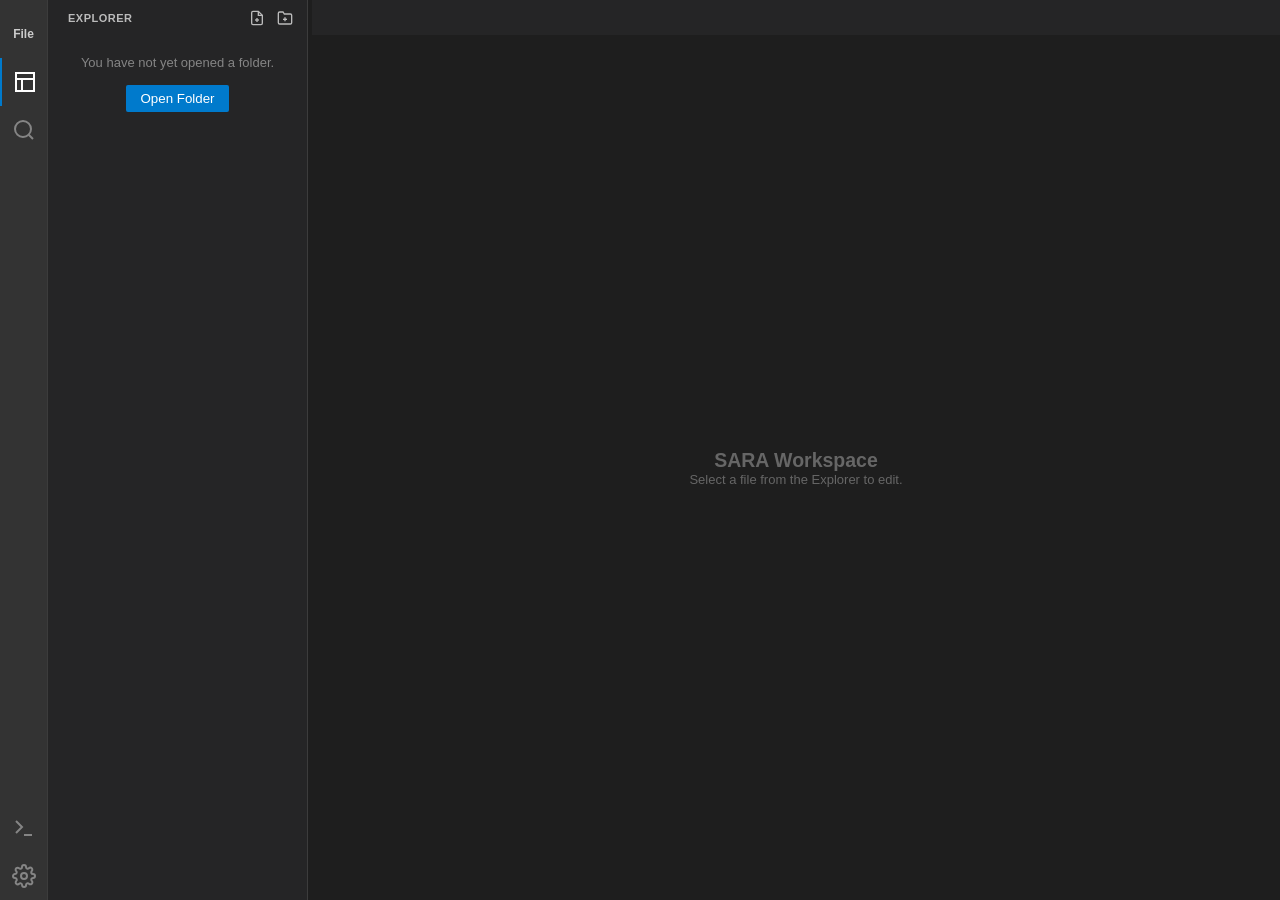
==== remote_runtime/workspace/index.html @ b7d8696b "Completely remove light theme option from workspace" ====
<!DOCTYPE html>
<html lang="en">
<head>
    <meta charset="UTF-8">
    <meta name="viewport" content="width=device-width, initial-scale=1.0, maximum-scale=1.0, user-scalable=no">
    <title>SARA Workspace</title>
    <script>
        if ('serviceWorker' in navigator) {
            navigator.serviceWorker.getRegistrations().then(function(registrations) {
                for(let registration of registrations) {
                    registration.unregister();
                }
            });
        }
    </script>
    <link rel="stylesheet" href="./css/base.css">
    <link rel="stylesheet" href="./css/explorer.css">
    <link rel="stylesheet" href="./css/resizer.css">
    <link rel="stylesheet" href="./css/editor.css">
    <link rel="stylesheet" href="./css/terminal.css">
    <link rel="stylesheet" href="./css/components.css">
    <link rel="stylesheet" href="./css/settings.css">
</head>
<body>
    <div id="workspace">
        <div id="activity-bar">
            <div class="activity-item menu-item" id="activity-file-menu" title="File">
                <div style="font-size: 12px; font-weight: 600; color: #ccc;">File</div>
                <div class="dropdown-menu">
                    <div class="dropdown-item" id="menu-new-file">New File</div>
                    <div class="dropdown-item" id="menu-new-folder">New Folder...</div>
                    <div class="dropdown-divider"></div>
                    <div class="dropdown-item" id="menu-open-folder">Open Folder...</div>
                    <div class="dropdown-item" id="menu-save">Save<span class="shortcut">Ctrl+S</span></div>
                    <div class="dropdown-item" id="menu-autosave">Auto Save<span class="checkmark" id="autosave-check"></span></div>
                </div>
            </div>
            <div class="activity-item active" id="btn-explorer" title="Explorer">
                <svg viewBox="0 0 24 24" fill="none" stroke="currentColor" stroke-width="2"><path d="M3 3h18v18H3zM3 9h18M9 21V9"/></svg>
            </div>
            <div class="activity-item" id="btn-search" title="Search (Coming Soon)">
                <svg viewBox="0 0 24 24" fill="none" stroke="currentColor" stroke-width="2"><circle cx="11" cy="11" r="8"/><path d="M21 21l-4.3-4.3"/></svg>
            </div>

            <div class="spacer"></div>
            <div class="activity-item" id="btn-terminal" title="Terminal (Ctrl+,)">
                <svg viewBox="0 0 24 24" fill="none" stroke="currentColor" stroke-width="2"><polyline points="4 17 10 11 4 5"/><line x1="12" y1="19" x2="20" y2="19"/></svg>
            </div>
            <div class="activity-item" id="btn-settings" title="Settings">
                <svg viewBox="0 0 24 24" fill="none" stroke="currentColor" stroke-width="2"><path d="M12 15a3 3 0 100-6 3 3 0 000 6z"/><path d="M19.4 15a1.65 1.65 0 00.33 1.82l.06.06a2 2 0 010 2.83 2 2 0 01-2.83 0l-.06-.06a1.65 1.65 0 00-1.82-.33 1.65 1.65 0 00-1 1.51V21a2 2 0 01-2 2 2 2 0 01-2-2v-.09A1.65 1.65 0 009 19.4a1.65 1.65 0 00-1.82.33l-.06.06a2 2 0 01-2.83 0 2 2 0 010-2.83l.06-.06a1.65 1.65 0 00.33-1.82 1.65 1.65 0 00-1.51-1H3a2 2 0 01-2-2 2 2 0 012-2h.09A1.65 1.65 0 004.6 9a1.65 1.65 0 00-.33-1.82l-.06-.06a2 2 0 010-2.83 2 2 0 012.83 0l.06.06a1.65 1.65 0 001.82.33H9a1.65 1.65 0 001-1.51V3a2 2 0 012-2 2 2 0 012 2v.09a1.65 1.65 0 001 1.51 1.65 1.65 0 001.82-.33l.06-.06a2 2 0 012.83 0 2 2 0 010 2.83l-.06.06a1.65 1.65 0 00-.33 1.82V9a1.65 1.65 0 001.51 1H21a2 2 0 012 2 2 2 0 01-2 2h-.09a1.65 1.65 0 00-1.51 1z"/></svg>
            </div>
        </div>

        <div id="sidebar">
            <div class="sidebar-header">
                <span>EXPLORER</span>
                <div class="sidebar-actions" style="display: flex; gap: 4px;">
                    <button id="btn-new-file" title="New File" style="background:none; border:none; color:#bbb; cursor:pointer; padding:2px;">
                        <svg viewBox="0 0 24 24" width="16" height="16" fill="none" stroke="currentColor" stroke-width="2"><path d="M14 2H6a2 2 0 0 0-2 2v16a2 2 0 0 0 2 2h12a2 2 0 0 0 2-2V8z"></path><polyline points="14 2 14 8 20 8"></polyline><line x1="12" y1="18" x2="12" y2="12"></line><line x1="9" y1="15" x2="15" y2="15"></line></svg>
                    </button>
                    <button id="btn-new-folder" title="New Folder" style="background:none; border:none; color:#bbb; cursor:pointer; padding:2px;">
                        <svg viewBox="0 0 24 24" width="16" height="16" fill="none" stroke="currentColor" stroke-width="2"><path d="M22 19a2 2 0 0 1-2 2H4a2 2 0 0 1-2-2V5a2 2 0 0 1 2-2h5l2 3h9a2 2 0 0 1 2 2z"></path><line x1="12" y1="11" x2="12" y2="17"></line><line x1="9" y1="14" x2="15" y2="14"></line></svg>
                    </button>
                </div>
            </div>
            <div id="sidebar-empty">
                <p>You have not yet opened a folder.</p>
                <button id="btn-open-folder" class="primary-btn">Open Folder</button>
            </div>
            <div class="sidebar-content" id="explorer-tree" style="display: none;">
                <!-- File tree populated by JS -->
            </div>
        </div>

        <div id="sidebar-resizer"></div>

        <div id="editor-area">
            <div id="editor-top">
                <div id="tabs-bar">
                    <!-- Tabs populated by JS -->
                </div>
                <div id="monaco-container"></div>
                <div id="welcome-screen">
                    <h2>SARA Workspace</h2>
                    <p>Select a file from the Explorer to edit.</p>
                </div>
                
                <div id="settings-container" style="display: none;">
                    <div class="settings-header">
                        <div class="settings-search-wrapper">
                            <input type="text" id="settings-search" placeholder="Search settings">
                            <svg class="search-icon" viewBox="0 0 24 24" width="16" height="16" fill="none" stroke="currentColor" stroke-width="2"><circle cx="11" cy="11" r="8"></circle><line x1="21" y1="21" x2="16.65" y2="16.65"></line></svg>
                        </div>
                    </div>
                    <div class="settings-body-split">
                        <div class="settings-tree">
                            <div class="settings-tree-item active" data-target="section-commonly-used">Commonly Used</div>
                            <div class="settings-tree-item" data-target="section-workspace">Workspace</div>
                            <div class="settings-tree-item" data-target="section-editor">Editor</div>
                            <div class="settings-tree-item" data-target="section-terminal">Terminal</div>
                            <div class="settings-tree-item" data-target="section-appearance">Appearance</div>
                        </div>
                        <div class="settings-main-content">
                            <!-- Commonly Used -->
                            <div class="settings-section" id="section-commonly-used">
                                <h2>Commonly Used</h2>
                                <div class="setting-block" data-keywords="auto save workspace">
                                    <div class="setting-info">
                                        <div class="setting-name">Files: Auto Save</div>
                                        <div class="setting-desc">Controls whether editors automatically save files.</div>
                                    </div>
                                    <div class="setting-control">
                                        <input type="checkbox" id="setting-autosave">
                                    </div>
                                </div>
                                <div class="setting-block" data-keywords="font size editor text">
                                    <div class="setting-info">
                                        <div class="setting-name">Editor: Font Size</div>
                                        <div class="setting-desc">Controls the font size in pixels.</div>
                                    </div>
                                    <div class="setting-control">
                                        <input type="number" id="setting-editor-font" value="14">
                                    </div>
                                </div>
                            </div>
                            
                            <!-- Workspace -->
                            <div class="settings-section" id="section-workspace">
                                <h2>Workspace</h2>
                                <div class="setting-block" data-keywords="auto save files">
                                    <div class="setting-info">
                                        <div class="setting-name">Files: Auto Save</div>
                                        <div class="setting-desc">Controls whether editors automatically save files after a delay.</div>
                                    </div>
                                    <div class="setting-control">
                                        <!-- Shared ID, we'll sync it or use duplicate handling -->
                                        <input type="checkbox" id="setting-autosave-workspace">
                                    </div>
                                </div>
                            </div>

                            <!-- Editor -->
                            <div class="settings-section" id="section-editor">
                                <h2>Editor</h2>
                                <div class="setting-block" data-keywords="word wrap editor text overflow">
                                    <div class="setting-info">
                                        <div class="setting-name">Editor: Word Wrap</div>
                                        <div class="setting-desc">Controls how lines should wrap.</div>
                                    </div>
                                    <div class="setting-control">
                                        <input type="checkbox" id="setting-editor-wrap">
                                    </div>
                                </div>
                                <div class="setting-block" data-keywords="minimap outline editor">
                                    <div class="setting-info">
                                        <div class="setting-name">Editor: Minimap</div>
                                        <div class="setting-desc">Controls whether the minimap is shown.</div>
                                    </div>
                                    <div class="setting-control">
                                        <input type="checkbox" id="setting-editor-minimap">
                                    </div>
                                </div>
                                <div class="setting-block" data-keywords="line numbers editor">
                                    <div class="setting-info">
                                        <div class="setting-name">Editor: Line Numbers</div>
                                        <div class="setting-desc">Controls the display of line numbers.</div>
                                    </div>
                                    <div class="setting-control">
                                        <input type="checkbox" id="setting-editor-lines">
                                    </div>
                                </div>
                                <div class="setting-block" data-keywords="tab size spaces indent">
                                    <div class="setting-info">
                                        <div class="setting-name">Editor: Tab Size</div>
                                        <div class="setting-desc">The number of spaces a tab is equal to.</div>
                                    </div>
                                    <div class="setting-control">
                                        <input type="number" id="setting-editor-tab" value="4">
                                    </div>
                                </div>
                            </div>

                            <!-- Terminal -->
                            <div class="settings-section" id="section-terminal">
                                <h2>Terminal</h2>
                                <div class="setting-block" data-keywords="terminal font size">
                                    <div class="setting-info">
                                        <div class="setting-name">Terminal: Font Size</div>
                                        <div class="setting-desc">Controls the font size of the terminal.</div>
                                    </div>
                                    <div class="setting-control">
                                        <input type="number" id="setting-term-font" value="14">
                                    </div>
                                </div>
                                <div class="setting-block" data-keywords="terminal shell default powershell cmd">
                                    <div class="setting-info">
                                        <div class="setting-name">Terminal: Default Profile</div>
                                        <div class="setting-desc">The default profile used for new terminals.</div>
                                    </div>
                                    <div class="setting-control">
                                        <select id="setting-term-shell">
                                            <option value="powershell">PowerShell</option>
                                            <option value="cmd">Command Prompt</option>
                                        </select>
                                    </div>
                                </div>
                                <div class="setting-block" data-keywords="terminal cursor style line block underline">
                                    <div class="setting-info">
                                        <div class="setting-name">Terminal: Cursor Style</div>
                                        <div class="setting-desc">Controls the style of terminal cursor.</div>
                                    </div>
                                    <div class="setting-control">
                                        <select id="setting-term-cursor">
                                            <option value="block">Block</option>
                                            <option value="underline">Underline</option>
                                            <option value="bar">Bar</option>
                                        </select>
                                    </div>
                                </div>
                                <div class="setting-block" data-keywords="terminal cursor blink animation">
                                    <div class="setting-info">
                                        <div class="setting-name">Terminal: Cursor Blinking</div>
                                        <div class="setting-desc">Controls whether the terminal cursor blinks.</div>
                                    </div>
                                    <div class="setting-control">
                                        <input type="checkbox" id="setting-term-blink">
                                    </div>
                                </div>
                                <div class="setting-block" data-keywords="terminal scrollback buffer history lines">
                                    <div class="setting-info">
                                        <div class="setting-name">Terminal: Scrollback</div>
                                        <div class="setting-desc">Controls the maximum amount of lines the terminal keeps in its buffer.</div>
                                    </div>
                                    <div class="setting-control">
                                        <input type="number" id="setting-term-scroll" value="5000">
                                    </div>
                                </div>
                            </div>

                            <!-- Appearance -->
                            <div class="settings-section" id="section-appearance">
                                <h2>Appearance</h2>
                                <div class="setting-block" data-keywords="theme editor appearance colors global">
                                    <div class="setting-info">
                                        <div class="setting-name">Workbench: Color Theme</div>
                                        <div class="setting-desc">Specifies the base color theme used across the entire workspace.</div>
                                    </div>
                                    <div class="setting-control">
                                        <select id="setting-theme">
                                            <option value="vs-dark">Dark (VS Code)</option>
                                        </select>
                                    </div>
                                </div>
                                
                                <h3 style="margin-top: 20px; margin-bottom: 15px; color: #fff; font-size: 15px;">Theme Overrides</h3>
                                
                                <div class="setting-block" data-keywords="theme override activity bar background color">
                                    <div class="setting-info">
                                        <div class="setting-name">Activity Bar: Background</div>
                                        <div class="setting-desc">Override the activity bar background color (e.g. #111111).</div>
                                    </div>
                                    <div class="setting-control">
                                        <input type="text" id="setting-theme-activity" placeholder="Default">
                                    </div>
                                </div>

                                <div class="setting-block" data-keywords="theme override explorer sidebar background color">
                                    <div class="setting-info">
                                        <div class="setting-name">Explorer: Background</div>
                                        <div class="setting-desc">Override the explorer sidebar background color.</div>
                                    </div>
                                    <div class="setting-control">
                                        <input type="text" id="setting-theme-explorer" placeholder="Default">
                                    </div>
                                </div>

                                <div class="setting-block" data-keywords="theme override editor background color">
                                    <div class="setting-info">
                                        <div class="setting-name">Editor: Background</div>
                                        <div class="setting-desc">Override the editor area background color.</div>
                                    </div>
                                    <div class="setting-control">
                                        <input type="text" id="setting-theme-editor" placeholder="Default">
                                    </div>
                                </div>

                                <div class="setting-block" data-keywords="theme override terminal background color">
                                    <div class="setting-info">
                                        <div class="setting-name">Terminal: Background</div>
                                        <div class="setting-desc">Override the terminal background color.</div>
                                    </div>
                                    <div class="setting-control">
                                        <input type="text" id="setting-theme-terminal" placeholder="Default">
                                    </div>
                                </div>

                                <div class="setting-block">
                                    <button id="btn-reset-overrides" class="secondary-btn" style="padding: 6px 12px;">Reset Overrides</button>
                                </div>

                                <h3 style="margin-top: 30px; margin-bottom: 15px; color: #fff; font-size: 15px;">Layout</h3>

                                <div class="setting-block" data-keywords="compact mode ui layout small">
                                    <div class="setting-info">
                                        <div class="setting-name">Window: Compact Mode</div>
                                        <div class="setting-desc">Reduces UI padding and shrinks sidebars to maximize editor space.</div>
                                    </div>
                                    <div class="setting-control">
                                        <input type="checkbox" id="setting-compact-mode">
                                    </div>
                                </div>
                                <div class="setting-block" data-keywords="activity bar width layout appearance">
                                    <div class="setting-info">
                                        <div class="setting-name">Workbench: Activity Bar Width</div>
                                        <div class="setting-desc">Width of the far-left activity bar (pixels).</div>
                                    </div>
                                    <div class="setting-control">
                                        <input type="number" id="setting-activity-bar" value="48">
                                    </div>
                                </div>
                                <div class="setting-block" data-keywords="explorer sidebar width layout appearance">
                                    <div class="setting-info">
                                        <div class="setting-name">Workbench: Explorer Width</div>
                                        <div class="setting-desc">Width of the file explorer sidebar (pixels).</div>
                                    </div>
                                    <div class="setting-control">
                                        <input type="number" id="setting-explorer-width" value="260">
                                    </div>
                                </div>
                                
                                <div class="setting-block" style="margin-top: 40px; padding-top: 20px; border-top: 1px solid var(--border-color);">
                                    <button id="btn-reset-all" class="secondary-btn" style="padding: 6px 12px; border-color: #f44336; color: #f44336;">Reset All Settings to Default</button>
                                </div>
                            </div>
                        </div>
                    </div>
                </div>
            </div>
            
            <!-- Bottom Panel -->
            <div id="bottom-panel" class="hidden">
                <div id="panel-resizer"></div>
                <div class="panel-header">
                    <div class="panel-tabs">
                        <div class="panel-tab active" id="tab-terminal">TERMINAL</div>
                        <div class="panel-tab" id="tab-ports">PORTS</div>
                    </div>
                    <div id="terminal-tabs-container" class="terminal-tabs-container">
                        <!-- Terminal tabs populated by JS -->
                    </div>
                    <div class="panel-actions">
                        <button id="btn-add-terminal" title="New Terminal" style="background:none; border:none; color:#bbb; cursor:pointer; padding:2px;">
                            <svg viewBox="0 0 24 24" width="16" height="16" fill="none" stroke="currentColor" stroke-width="2"><line x1="12" y1="5" x2="12" y2="19"></line><line x1="5" y1="12" x2="19" y2="12"></line></svg>
                        </button>
                        <button id="btn-kill-terminal" title="Kill Active Terminal" style="background:none; border:none; color:#bbb; cursor:pointer; padding:2px; margin-left: 8px;">
                            <svg viewBox="0 0 24 24" width="16" height="16" fill="none" stroke="currentColor" stroke-width="2"><polyline points="3 6 5 6 21 6"></polyline><path d="M19 6v14a2 2 0 0 1-2 2H7a2 2 0 0 1-2-2V6m3 0V4a2 2 0 0 1 2-2h4a2 2 0 0 1 2 2v2"></path></svg>
                        </button>
                        <button id="btn-maximize-panel" title="Maximize Panel" style="background:none; border:none; color:#bbb; cursor:pointer; padding:2px; margin-left: 8px;">
                            <svg viewBox="0 0 24 24" width="16" height="16" fill="none" stroke="currentColor" stroke-width="2"><polyline points="18 15 12 9 6 15"></polyline></svg>
                        </button>
                        <button id="btn-minimize-panel" title="Minimize Panel" style="background:none; border:none; color:#bbb; cursor:pointer; padding:2px; margin-left: 8px;">
                            <svg viewBox="0 0 24 24" width="16" height="16" fill="none" stroke="currentColor" stroke-width="2"><polyline points="6 9 12 15 18 9"></polyline></svg>
                        </button>
                    </div>
                </div>
                <div class="panel-content">
                    <div id="terminal-container">
                        <!-- Terminal goes here -->
                    </div>
                    <div id="ports-container" style="display: none; padding: 10px; overflow-y: auto; color: var(--fg-base); width: 100%;">
                        <table class="ports-table" style="width: 100%; border-collapse: collapse; text-align: left;">
                            <thead>
                                <tr style="border-bottom: 1px solid var(--border-color);">
                                    <th style="padding: 8px;">Port</th>
                                    <th style="padding: 8px;">Status</th>
                                    <th style="padding: 8px;">Address</th>
                                    <th style="padding: 8px;">Actions</th>
                                </tr>
                            </thead>
                            <tbody id="ports-table-body">
                            </tbody>
                        </table>
                    </div>
                </div>
            </div>
        </div>
    </div>

    <!-- Open Folder Modal -->
    <div id="folder-modal" class="modal">
        <div class="modal-content">
            <div class="modal-header">
                <h3>Open Folder</h3>
                <span class="close-modal">&times;</span>
            </div>
            <div class="modal-body">
                <input type="text" id="folder-path-input" placeholder="Enter absolute path (e.g. C:\Users\...)">
                <div id="folder-picker-list"></div>
            </div>
            <div class="modal-footer">
                <button id="btn-cancel-folder" class="secondary-btn">Cancel</button>
                <button id="btn-confirm-folder" class="primary-btn">Open</button>
            </div>
        </div>
    </div>

    <!-- Context Menu -->
    <div id="context-menu" class="dropdown-menu">
        <div class="dropdown-item" id="ctx-new-file">New File</div>
        <div class="dropdown-item" id="ctx-new-folder">New Folder...</div>
        <div class="dropdown-divider" id="ctx-div-new"></div>
        <div class="dropdown-item" id="ctx-live-server" style="display: none;">
            <svg viewBox="0 0 24 24" width="14" height="14" fill="none" stroke="currentColor" stroke-width="2" style="margin-right: 8px; vertical-align: middle;"><path d="M12 2v20M17 5H9.5a3.5 3.5 0 0 0 0 7h5a3.5 3.5 0 0 1 0 7H6"></path></svg>
            Open with Live Server
        </div>
        <div class="dropdown-divider" id="ctx-div-live" style="display: none;"></div>
        <div class="dropdown-item" id="ctx-cut">Cut</div>
        <div class="dropdown-item" id="ctx-copy">Copy</div>
        <div class="dropdown-item" id="ctx-paste">Paste</div>
        <div class="dropdown-divider" id="ctx-div-1"></div>
        <div class="dropdown-item" id="ctx-copypath">Copy Path</div>
        <div class="dropdown-item" id="ctx-copyrelpath">Copy Relative Path</div>
        <div class="dropdown-divider" id="ctx-div-2"></div>
        <div class="dropdown-item" id="ctx-rename">Rename...</div>
        <div class="dropdown-item" id="ctx-delete">Delete</div>
    </div>

    <!-- xterm.js Scripts (Must be before Monaco to avoid AMD conflict) -->
    <link rel="stylesheet" href="./vendor/xterm/xterm.css" />
    <script src="./vendor/xterm/xterm.js"></script>
    <script src="./vendor/xterm/xterm-addon-fit.js"></script>
    <script src="./vendor/xterm/xterm-addon-web-links.js"></script>

    <!-- Monaco Editor Scripts -->
    <script>var require = { paths: { 'vs': './vendor/monaco' } };</script>
    <script src="./vendor/monaco/loader.js"></script>
    

    
    <script type="module" src="./js/main.js"></script>
</body>
</html>
---- remote_runtime/workspace/css/base.css ----
:root {
    --bg-base: #1e1e1e;
    --bg-sidebar: #252526;
    --bg-activity: #333333;
    --bg-tab: #2d2d2d;
    --bg-tab-active: #1e1e1e;
    --fg-base: #cccccc;
    --fg-active: #ffffff;
    --border-color: #3c3c3c;
    --accent: #007acc;
    --hover-bg: #2a2d2e;
    
    --input-bg: #3c3c3c;
    --input-fg: #cccccc;
    --fg-muted: #aaaaaa;
    --fg-heading: #ffffff;
    
    --activity-bar-width: 48px;
    --sidebar-width: 260px;
}

* {
    box-sizing: border-box;
    margin: 0;
    padding: 0;
}

body, html {
    width: 100%;
    height: 100%;
    font-family: 'Segoe UI', Tahoma, Geneva, Verdana, sans-serif;
    overflow: hidden;
    background-color: var(--bg-base);
    color: var(--fg-base);
    font-size: 13px;
}

/* Thin Scrollbars */
::-webkit-scrollbar {
    width: 10px;
    height: 10px;
}
::-webkit-scrollbar-track {
    background: transparent;
}
::-webkit-scrollbar-thumb {
    background: rgba(121, 121, 121, 0.4);
    border: 2px solid transparent;
    background-clip: padding-box;
    border-radius: 5px;
}
::-webkit-scrollbar-thumb:hover {
    background-color: rgba(100, 100, 100, 0.7);
}
::-webkit-scrollbar-corner {
    background: transparent;
}


#workspace {
    display: flex;
    width: 100%;
    height: 100%;
}

/* Activity Bar */
#activity-bar {
    width: var(--activity-bar-width);
    height: 100%;
    background-color: var(--bg-activity);
    display: flex;
    flex-direction: column;
    align-items: center;
    padding-top: 10px;
    border-right: 1px solid var(--border-color);
    flex-shrink: 0;
}

/* Sidebar (Explorer) */
#sidebar {
    width: var(--sidebar-width);
    height: 100%;
    background-color: var(--bg-sidebar);
    display: flex;
    flex-direction: column;
    border-right: 1px solid var(--border-color);
    flex-shrink: 0;
}

.activity-item {
    width: var(--activity-bar-width);
    height: 48px;
    display: flex;
    justify-content: center;
    align-items: center;
    cursor: pointer;
    color: #858585;
}

.activity-item:hover {
    color: var(--fg-active);
}

.activity-item.active {
    color: var(--fg-active);
    border-left: 2px solid var(--accent);
}

.activity-item svg {
    width: 24px;
    height: 24px;
}

.spacer {
    flex-grow: 1;
}

/* Mobile responsive */
@media (max-width: 768px) {
    #sidebar {
        position: absolute;
        left: 36px;
        z-index: 100;
        box-shadow: 2px 0 5px rgba(0,0,0,0.5);
        display: none; /* Collapsed by default */
    }
    
    #sidebar.show {
        display: flex;
    }
}
---- remote_runtime/workspace/css/explorer.css ----
/* Sidebar */
#sidebar {
    width: var(--sidebar-width);
    height: 100%;
    background-color: var(--bg-sidebar);
    border-right: 1px solid var(--border-color);
    display: flex;
    flex-direction: column;
    flex-shrink: 0;
}

#sidebar.hide-sidebar {
    display: none !important;
}

.sidebar-header {
    height: 35px;
    display: flex;
    justify-content: space-between;
    align-items: center;
    padding: 0 10px 0 20px;
    font-size: 11px;
    font-weight: 600;
    letter-spacing: 0.5px;
    color: #bbbbbb;
}

.sidebar-actions button {
    background: none;
    border: none;
    color: #bbbbbb;
    cursor: pointer;
    display: flex;
    align-items: center;
    justify-content: center;
    width: 24px;
    height: 24px;
    border-radius: 3px;
    padding: 0;
}

.sidebar-actions button:hover {
    color: white;
    background-color: rgba(255, 255, 255, 0.1);
}

.sidebar-content {
    flex-grow: 1;
    overflow-y: auto;
    padding-bottom: 20px;
}

/* Tree View */
.tree-item {
    display: flex;
    align-items: center;
    padding: 3px 0;
    cursor: pointer;
    user-select: none;
    white-space: nowrap;
    position: relative;
    line-height: 22px;
}

.tree-item:hover {
    background-color: var(--hover-bg);
}

.tree-item.selected {
    background-color: var(--bg-tab);
    color: var(--fg-active);
}

.tree-item-content {
    display: flex;
    align-items: center;
    width: 100%;
}

.chevron {
    width: 16px;
    height: 16px;
    display: flex;
    justify-content: center;
    align-items: center;
    color: #cccccc;
    transition: transform 0.1s;
}
.chevron svg {
    width: 16px;
    height: 16px;
}
.chevron.expanded {
    transform: rotate(90deg);
}
.chevron.hidden {
    visibility: hidden;
}

.tree-icon {
    width: 16px;
    height: 16px;
    margin-right: 6px;
    display: inline-flex;
    justify-content: center;
    align-items: center;
}
.tree-icon img {
    width: 16px;
    height: 16px;
}

.tree-children {
    display: none;
}
.tree-children.expanded {
    display: block;
}

/* Sidebar empty state */
#sidebar-empty {
    padding: 20px;
    text-align: center;
    color: #858585;
}

#sidebar-empty p {
    margin-bottom: 15px;
}
---- remote_runtime/workspace/css/resizer.css ----
#sidebar-resizer { width: 4px; background: transparent; cursor: ew-resize; z-index: 100; transition: background 0.1s; }
#sidebar-resizer:hover { background: var(--accent); }
#sidebar-resizer:active { background: var(--accent); }
---- remote_runtime/workspace/css/editor.css ----
/* Editor Area */
#editor-area {
    flex-grow: 1;
    display: flex;
    flex-direction: column;
    background-color: var(--bg-base);
    min-width: 0;
}

#editor-top {
    flex: 1 1 auto;
    display: flex;
    flex-direction: column;
    min-height: 0;
    overflow: hidden;
}

#tabs-bar {
    height: 35px;
    background-color: var(--bg-sidebar);
    display: flex;
    overflow-x: auto;
    overflow-y: hidden;
}

#tabs-bar::-webkit-scrollbar {
    height: 3px;
}
#tabs-bar::-webkit-scrollbar-thumb {
    background: #444;
}

.tab {
    display: inline-flex;
    align-items: center;
    height: 35px;
    padding: 0 10px;
    background-color: var(--bg-tab);
    border-right: 1px solid var(--border-color);
    cursor: pointer;
    min-width: 100px;
    max-width: 200px;
}

.tab.active {
    background-color: var(--bg-tab-active);
    color: var(--fg-active);
    border-top: 1px solid var(--accent);
}

.tab-title {
    flex-grow: 1;
    white-space: nowrap;
    overflow: hidden;
    text-overflow: ellipsis;
    margin-right: 5px;
}

.tab-close {
    width: 16px;
    height: 16px;
    border-radius: 3px;
    display: flex;
    justify-content: center;
    align-items: center;
    opacity: 0;
}

.tab:hover .tab-close {
    opacity: 1;
}

.tab-close:hover {
    background-color: rgba(255, 255, 255, 0.1);
}

.tab.dirty .tab-close {
    opacity: 1;
}

.tab.dirty .tab-close::before {
    content: '';
    display: block;
    width: 8px;
    height: 8px;
    border-radius: 50%;
    background-color: #fff;
}
.tab.dirty:hover .tab-close::before {
    display: none;
}
.tab.dirty:hover .tab-close::after {
    content: '×';
    font-size: 16px;
    line-height: 16px;
}
.tab-close::after {
    content: '×';
    font-size: 16px;
    line-height: 16px;
    display: none;
}
.tab:not(.dirty) .tab-close::after {
    display: block;
}

#monaco-container {
    flex-grow: 1;
    display: none;
    position: relative;
    overflow: hidden;
}

#welcome-screen {
    flex-grow: 1;
    display: flex;
    flex-direction: column;
    justify-content: center;
    align-items: center;
    color: #666;
}
---- remote_runtime/workspace/css/terminal.css ----
/* Bottom Panel */
#bottom-panel {
    height: 300px; /* Default height */
    min-height: 100px;
    max-height: 90vh;
    border-top: 1px solid #333;
    display: flex;
    flex-direction: column;
    background-color: #1e1e1e;
    position: relative; /* For resizer */
    z-index: 10; /* Keep above monaco's absolute elements like minimap */
}

/* Resizer handle */
#panel-resizer {
    position: absolute;
    top: -3px;
    left: 0;
    width: 100%;
    height: 6px;
    cursor: ns-resize;
    z-index: 10;
}
#panel-resizer:hover {
    background-color: rgba(0, 122, 204, 0.5);
}

/* Maximized state */
#bottom-panel.maximized {
    position: fixed;
    top: 0;
    left: 0;
    right: 0;
    bottom: 0;
    height: auto !important;
    max-height: none !important;
    z-index: 9999;
}
@media (max-width: 768px) {
    #bottom-panel.maximized {
        left: 0;
        bottom: 0;
    }
}

#bottom-panel.hidden {
    display: none;
}

.panel-header {
    height: 35px;
    display: flex;
    align-items: center;
    justify-content: space-between;
    background-color: #252526;
    border-bottom: 1px solid #333;
    padding: 0 10px;
    flex-shrink: 0;
}

.panel-tabs {
    display: flex;
    height: 100%;
    align-items: flex-end;
}

.panel-tab {
    padding: 6px 12px;
    font-size: 11px;
    color: #888;
    cursor: pointer;
    text-transform: uppercase;
    letter-spacing: 0.5px;
    border-bottom: 1px solid transparent;
}

.panel-tab:hover {
    color: #ccc;
}

.panel-tab.active {
    color: #e7e7e7;
    border-bottom: 1px solid #007acc;
}

/* Terminal Tabs Container (Horizontal scroll) */
.terminal-tabs-container {
    display: flex;
    flex: 1;
    height: 100%;
    margin-left: 20px;
    align-items: flex-end;
    overflow-x: auto;
    overflow-y: hidden;
    scrollbar-width: none; /* Firefox */
}
.terminal-tabs-container::-webkit-scrollbar {
    display: none; /* Chrome */
}

.terminal-tab {
    display: flex;
    align-items: center;
    padding: 4px 10px;
    margin-right: 2px;
    background-color: transparent;
    color: #888;
    cursor: pointer;
    border-top: 1px solid transparent;
    border-left: 1px solid transparent;
    border-right: 1px solid transparent;
    font-size: 11px;
    white-space: nowrap;
}
.terminal-tab:hover {
    color: #ccc;
}
.terminal-tab.active {
    color: #fff;
    background-color: #1e1e1e;
    border-top: 1px solid #007acc;
    border-left: 1px solid #333;
    border-right: 1px solid #333;
}

.terminal-tab-close {
    margin-left: 8px;
    border-radius: 3px;
    padding: 2px;
    display: flex;
    align-items: center;
    justify-content: center;
    color: #888;
}
.terminal-tab-close:hover {
    background-color: rgba(255, 255, 255, 0.1);
    color: #fff;
}

@media (max-width: 768px) {
    .terminal-tab {
        padding: 4px 6px;
    }
    .term-name-full { display: none; }
    .term-name-short { display: inline; }
}
@media (min-width: 769px) {
    .term-name-full { display: inline; }
    .term-name-short { display: none; }
}

.panel-content {
    flex: 1;
    display: flex;
    position: relative;
    overflow: hidden;
}

#terminal-container {
    flex: 1;
    padding: 10px;
    height: 100%;
    box-sizing: border-box;
}

/* Multiple terminals containers */
.terminal-instance {
    width: 100%;
    height: 100%;
    display: none;
}
.terminal-instance.active {
    display: block;
}

#terminal-container .xterm {
    height: 100%;
    width: 100%;
}

#terminal-container .xterm-viewport {
    /* REMOVED: background-color: transparent !important; -> This broke background clearing! */
}

/* Custom Native-Looking Scrollbar for Terminal */
#terminal-container .xterm-viewport::-webkit-scrollbar {
    width: 10px;
}
#terminal-container .xterm-viewport::-webkit-scrollbar-track {
    background: #1e1e1e;
}
#terminal-container .xterm-viewport::-webkit-scrollbar-thumb {
    background: #444;
    border-radius: 5px;
}
#terminal-container .xterm-viewport::-webkit-scrollbar-thumb:hover {
    background: #555;
}
---- remote_runtime/workspace/css/components.css ----
/* Context Menu Dropdowns */
.menu-item {
    cursor: pointer;
    position: relative;
    user-select: none;
}

.dropdown-menu {
    display: none;
    position: absolute;
    top: 0;
    left: 100%;
    background-color: #252526;
    border: 1px solid #454545;
    box-shadow: 0 4px 6px rgba(0,0,0,0.3);
    min-width: 200px;
    z-index: 1000;
}

.menu-item:hover .dropdown-menu {
    display: block;
}

.dropdown-item {
    padding: 8px 15px;
    display: flex;
    justify-content: space-between;
    align-items: center;
}

.dropdown-item:hover {
    background-color: var(--accent);
    color: white;
}

.shortcut {
    color: #858585;
    font-size: 11px;
}
.dropdown-item:hover .shortcut {
    color: #ddd;
}

.dropdown-divider {
    height: 1px;
    background-color: #454545;
    margin: 4px 0;
}

#context-menu {
    position: fixed;
    top: 0; left: 0;
    z-index: 5000;
}

/* Modals */
.modal {
    display: none;
    position: fixed;
    top: 0; left: 0; right: 0; bottom: 0;
    background-color: rgba(0,0,0,0.5);
    z-index: 2000;
    justify-content: center;
    align-items: flex-start;
    padding-top: 100px;
}

.modal-content {
    background-color: #252526;
    border: 1px solid var(--border-color);
    width: 500px;
    max-width: 90%;
    box-shadow: 0 5px 15px rgba(0,0,0,0.5);
    border-radius: 4px;
    display: flex;
    flex-direction: column;
}

.modal-header {
    padding: 15px;
    border-bottom: 1px solid var(--border-color);
    display: flex;
    justify-content: space-between;
    align-items: center;
}

.close-modal {
    cursor: pointer;
    font-size: 20px;
}

.modal-body {
    padding: 15px;
    display: flex;
    flex-direction: column;
    gap: 10px;
}

#folder-path-input {
    width: 100%;
    padding: 8px;
    background-color: #3c3c3c;
    border: 1px solid #555;
    color: white;
    font-family: monospace;
}

#folder-picker-list {
    height: 200px;
    overflow-y: auto;
    border: 1px solid #3c3c3c;
    background-color: #1e1e1e;
}

.picker-item {
    padding: 5px 10px;
    cursor: pointer;
    display: flex;
    align-items: center;
    user-select: none;
}
.picker-item:hover {
    background-color: #2a2d2e;
}

.modal-footer {
    padding: 15px;
    border-top: 1px solid var(--border-color);
    display: flex;
    justify-content: flex-end;
    gap: 10px;
}

.primary-btn {
    background-color: var(--accent);
    color: white;
    border: none;
    padding: 6px 14px;
    cursor: pointer;
    border-radius: 2px;
}

.primary-btn:hover {
    background-color: #0062a3;
}

.secondary-btn {
    background-color: transparent;
    color: #ccc;
    border: 1px solid #ccc;
    padding: 6px 14px;
    cursor: pointer;
    border-radius: 2px;
}

.secondary-btn:hover {
    background-color: rgba(255,255,255,0.1);
}
---- remote_runtime/workspace/css/settings.css ----
/* Settings Editor Tab */
#settings-container { display: flex; flex-direction: column; width: 100%; height: 100%; background: var(--bg-base); color: var(--fg-base); overflow: hidden; }

.settings-header { padding: 20px 30px; border-bottom: 1px solid var(--border-color); }
.settings-search-wrapper { position: relative; max-width: 600px; }
.settings-search-wrapper input { width: 100%; padding: 8px 12px 8px 30px; background: var(--input-bg); border: 1px solid var(--input-border); color: var(--input-fg); outline: none; border-radius: 2px; font-size: 14px; }
.settings-search-wrapper input:focus { border-color: var(--accent); background: var(--input-bg); }
.settings-search-wrapper .search-icon { position: absolute; left: 8px; top: 9px; color: var(--fg-muted); }

.settings-body-split { display: flex; flex: 1; overflow: hidden; }

.settings-tree { width: 200px; padding: 20px 0; border-right: 1px solid var(--border-color); overflow-y: auto; }
.settings-tree-item { padding: 4px 20px; cursor: pointer; color: var(--input-fg); font-size: 13px; line-height: 22px; white-space: nowrap; }
.settings-tree-item:hover { color: var(--fg-heading); }
.settings-tree-item.active { color: var(--fg-heading); font-weight: bold; }

.settings-main-content { flex: 1; padding: 20px 40px; overflow-y: auto; scroll-behavior: smooth; }

.settings-section { margin-bottom: 40px; }
.settings-section h2 { font-size: 18px; font-weight: normal; margin-bottom: 20px; color: var(--fg-heading); }

.setting-block { margin-bottom: 24px; max-width: 800px; }
.setting-info { margin-bottom: 8px; }
.setting-name { font-size: 14px; font-weight: 500; color: var(--fg-heading); margin-bottom: 4px; }
.setting-desc { font-size: 13px; color: var(--fg-muted); }

.setting-control input[type='text'], .setting-control input[type='number'], .setting-control select { background: var(--input-bg); color: var(--input-fg); border: 1px solid var(--input-border); padding: 4px 8px; font-size: 13px; outline: none; border-radius: 2px; width: 300px; }
.setting-control input[type='number']:focus, .setting-control select:focus { border-color: var(--accent); }
.setting-control input[type='checkbox'] { width: 16px; height: 16px; accent-color: var(--accent); }

@media (max-width: 768px) {
  .settings-body-split { flex-direction: column; }
  .settings-tree { width: 100%; border-right: none; border-bottom: 1px solid var(--border-color); display: flex; overflow-x: auto; padding: 10px 0; }
  .settings-tree-item { padding: 8px 16px; flex-shrink: 0; border-radius: 4px; margin: 0 4px; }
  .settings-tree-item.active { background: var(--bg-tab); }
  .settings-main-content { padding: 20px; }
  .setting-control input[type='text'], .setting-control input[type='number'], .setting-control select, .setting-control input[type='text'] { width: 100%; }
}
---- remote_runtime/workspace/vendor/xterm/xterm.css ----
/**
 * Copyright (c) 2014 The xterm.js authors. All rights reserved.
 * Copyright (c) 2012-2013, Christopher Jeffrey (MIT License)
 * https://github.com/chjj/term.js
 * @license MIT
 *
 * Permission is hereby granted, free of charge, to any person obtaining a copy
 * of this software and associated documentation files (the "Software"), to deal
 * in the Software without restriction, including without limitation the rights
 * to use, copy, modify, merge, publish, distribute, sublicense, and/or sell
 * copies of the Software, and to permit persons to whom the Software is
 * furnished to do so, subject to the following conditions:
 *
 * The above copyright notice and this permission notice shall be included in
 * all copies or substantial portions of the Software.
 *
 * THE SOFTWARE IS PROVIDED "AS IS", WITHOUT WARRANTY OF ANY KIND, EXPRESS OR
 * IMPLIED, INCLUDING BUT NOT LIMITED TO THE WARRANTIES OF MERCHANTABILITY,
 * FITNESS FOR A PARTICULAR PURPOSE AND NONINFRINGEMENT. IN NO EVENT SHALL THE
 * AUTHORS OR COPYRIGHT HOLDERS BE LIABLE FOR ANY CLAIM, DAMAGES OR OTHER
 * LIABILITY, WHETHER IN AN ACTION OF CONTRACT, TORT OR OTHERWISE, ARISING FROM,
 * OUT OF OR IN CONNECTION WITH THE SOFTWARE OR THE USE OR OTHER DEALINGS IN
 * THE SOFTWARE.
 *
 * Originally forked from (with the author's permission):
 *   Fabrice Bellard's javascript vt100 for jslinux:
 *   http://bellard.org/jslinux/
 *   Copyright (c) 2011 Fabrice Bellard
 *   The original design remains. The terminal itself
 *   has been extended to include xterm CSI codes, among
 *   other features.
 */

/**
 *  Default styles for xterm.js
 */

.xterm {
    cursor: text;
    position: relative;
    user-select: none;
    -ms-user-select: none;
    -webkit-user-select: none;
}

.xterm.focus,
.xterm:focus {
    outline: none;
}

.xterm .xterm-helpers {
    position: absolute;
    top: 0;
    /**
     * The z-index of the helpers must be higher than the canvases in order for
     * IMEs to appear on top.
     */
    z-index: 5;
}

.xterm .xterm-helper-textarea {
    padding: 0;
    border: 0;
    margin: 0;
    /* Move textarea out of the screen to the far left, so that the cursor is not visible */
    position: absolute;
    opacity: 0;
    left: -9999em;
    top: 0;
    width: 0;
    height: 0;
    z-index: -5;
    /** Prevent wrapping so the IME appears against the textarea at the correct position */
    white-space: nowrap;
    overflow: hidden;
    resize: none;
}

.xterm .composition-view {
    /* TODO: Composition position got messed up somewhere */
    background: #000;
    color: #FFF;
    display: none;
    position: absolute;
    white-space: nowrap;
    z-index: 1;
}

.xterm .composition-view.active {
    display: block;
}

.xterm .xterm-viewport {
    /* On OS X this is required in order for the scroll bar to appear fully opaque */
    background-color: #000;
    overflow-y: scroll;
    cursor: default;
    position: absolute;
    right: 0;
    left: 0;
    top: 0;
    bottom: 0;
}

.xterm .xterm-screen {
    position: relative;
}

.xterm .xterm-screen canvas {
    position: absolute;
    left: 0;
    top: 0;
}

.xterm .xterm-scroll-area {
    visibility: hidden;
}

.xterm-char-measure-element {
    display: inline-block;
    visibility: hidden;
    position: absolute;
    top: 0;
    left: -9999em;
    line-height: normal;
}

.xterm.enable-mouse-events {
    /* When mouse events are enabled (eg. tmux), revert to the standard pointer cursor */
    cursor: default;
}

.xterm.xterm-cursor-pointer,
.xterm .xterm-cursor-pointer {
    cursor: pointer;
}

.xterm.column-select.focus {
    /* Column selection mode */
    cursor: crosshair;
}

.xterm .xterm-accessibility,
.xterm .xterm-message {
    position: absolute;
    left: 0;
    top: 0;
    bottom: 0;
    right: 0;
    z-index: 10;
    color: transparent;
    pointer-events: none;
}

.xterm .live-region {
    position: absolute;
    left: -9999px;
    width: 1px;
    height: 1px;
    overflow: hidden;
}

.xterm-dim {
    /* Dim should not apply to background, so the opacity of the foreground color is applied
     * explicitly in the generated class and reset to 1 here */
    opacity: 1 !important;
}

.xterm-underline-1 { text-decoration: underline; }
.xterm-underline-2 { text-decoration: double underline; }
.xterm-underline-3 { text-decoration: wavy underline; }
.xterm-underline-4 { text-decoration: dotted underline; }
.xterm-underline-5 { text-decoration: dashed underline; }

.xterm-overline {
    text-decoration: overline;
}

.xterm-overline.xterm-underline-1 { text-decoration: overline underline; }
.xterm-overline.xterm-underline-2 { text-decoration: overline double underline; }
.xterm-overline.xterm-underline-3 { text-decoration: overline wavy underline; }
.xterm-overline.xterm-underline-4 { text-decoration: overline dotted underline; }
.xterm-overline.xterm-underline-5 { text-decoration: overline dashed underline; }

.xterm-strikethrough {
    text-decoration: line-through;
}

.xterm-screen .xterm-decoration-container .xterm-decoration {
	z-index: 6;
	position: absolute;
}

.xterm-screen .xterm-decoration-container .xterm-decoration.xterm-decoration-top-layer {
	z-index: 7;
}

.xterm-decoration-overview-ruler {
    z-index: 8;
    position: absolute;
    top: 0;
    right: 0;
    pointer-events: none;
}

.xterm-decoration-top {
    z-index: 2;
    position: relative;
}
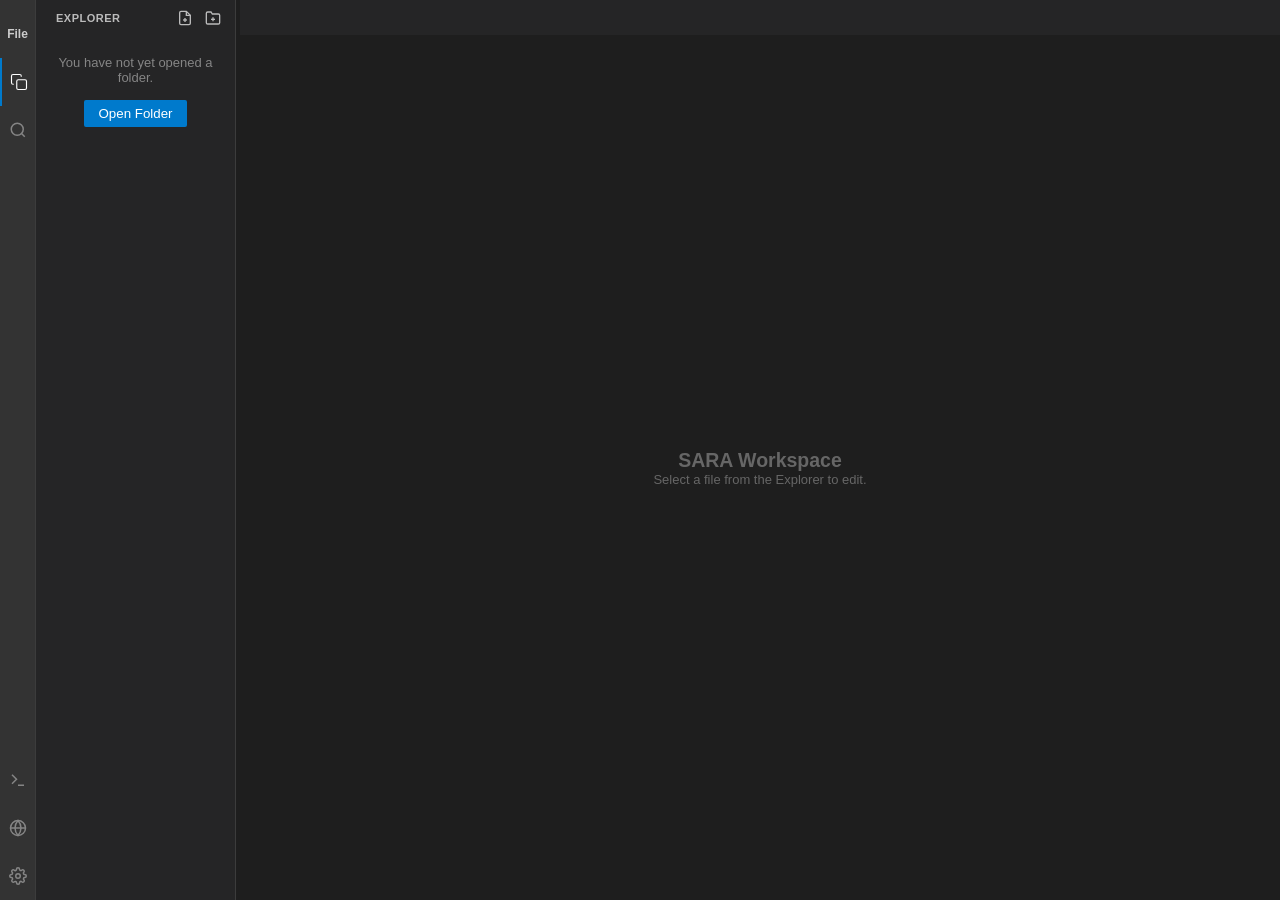
==== commit 673f3a24: "Sleek activity bar, ports button move, resize explorer defaults, and minimize/maximize icon update" ====
--- a/remote_runtime/workspace/index.html
+++ b/remote_runtime/workspace/index.html
@@ -36,7 +36,7 @@
                 </div>
             </div>
             <div class="activity-item active" id="btn-explorer" title="Explorer">
-                <svg viewBox="0 0 24 24" fill="none" stroke="currentColor" stroke-width="2"><path d="M3 3h18v18H3zM3 9h18M9 21V9"/></svg>
+                <svg viewBox="0 0 24 24" fill="none" stroke="currentColor" stroke-width="1.5"><rect x="9" y="9" width="13" height="13" rx="2" ry="2"></rect><path d="M5 15H4a2 2 0 0 1-2-2V4a2 2 0 0 1 2-2h9a2 2 0 0 1 2 2v1"></path></svg>
             </div>
             <div class="activity-item" id="btn-search" title="Search (Coming Soon)">
                 <svg viewBox="0 0 24 24" fill="none" stroke="currentColor" stroke-width="2"><circle cx="11" cy="11" r="8"/><path d="M21 21l-4.3-4.3"/></svg>
@@ -45,6 +45,9 @@
             <div class="spacer"></div>
             <div class="activity-item" id="btn-terminal" title="Terminal (Ctrl+,)">
                 <svg viewBox="0 0 24 24" fill="none" stroke="currentColor" stroke-width="2"><polyline points="4 17 10 11 4 5"/><line x1="12" y1="19" x2="20" y2="19"/></svg>
+            </div>
+            <div class="activity-item" id="btn-ports" title="Ports">
+                <svg viewBox="0 0 24 24" fill="none" stroke="currentColor" stroke-width="2"><circle cx="12" cy="12" r="10"/><path d="M12 2a15.3 15.3 0 0 1 4 10 15.3 15.3 0 0 1-4 10 15.3 15.3 0 0 1-4-10 15.3 15.3 0 0 1 4-10z"/><path d="M2 12h20"/></svg>
             </div>
             <div class="activity-item" id="btn-settings" title="Settings">
                 <svg viewBox="0 0 24 24" fill="none" stroke="currentColor" stroke-width="2"><path d="M12 15a3 3 0 100-6 3 3 0 000 6z"/><path d="M19.4 15a1.65 1.65 0 00.33 1.82l.06.06a2 2 0 010 2.83 2 2 0 01-2.83 0l-.06-.06a1.65 1.65 0 00-1.82-.33 1.65 1.65 0 00-1 1.51V21a2 2 0 01-2 2 2 2 0 01-2-2v-.09A1.65 1.65 0 009 19.4a1.65 1.65 0 00-1.82.33l-.06.06a2 2 0 01-2.83 0 2 2 0 010-2.83l.06-.06a1.65 1.65 0 00.33-1.82 1.65 1.65 0 00-1.51-1H3a2 2 0 01-2-2 2 2 0 012-2h.09A1.65 1.65 0 004.6 9a1.65 1.65 0 00-.33-1.82l-.06-.06a2 2 0 010-2.83 2 2 0 012.83 0l.06.06a1.65 1.65 0 001.82.33H9a1.65 1.65 0 001-1.51V3a2 2 0 012-2 2 2 0 012 2v.09a1.65 1.65 0 001 1.51 1.65 1.65 0 001.82-.33l.06-.06a2 2 0 012.83 0 2 2 0 010 2.83l-.06.06a1.65 1.65 0 00-.33 1.82V9a1.65 1.65 0 001.51 1H21a2 2 0 012 2 2 2 0 01-2 2h-.09a1.65 1.65 0 00-1.51 1z"/></svg>
@@ -315,7 +318,7 @@
                                         <div class="setting-desc">Width of the far-left activity bar (pixels).</div>
                                     </div>
                                     <div class="setting-control">
-                                        <input type="number" id="setting-activity-bar" value="48">
+                                        <input type="number" id="setting-activity-bar" value="36">
                                     </div>
                                 </div>
                                 <div class="setting-block" data-keywords="explorer sidebar width layout appearance">
@@ -324,7 +327,7 @@
                                         <div class="setting-desc">Width of the file explorer sidebar (pixels).</div>
                                     </div>
                                     <div class="setting-control">
-                                        <input type="number" id="setting-explorer-width" value="260">
+                                        <input type="number" id="setting-explorer-width" value="200">
                                     </div>
                                 </div>
                                 
@@ -341,10 +344,6 @@
             <div id="bottom-panel" class="hidden">
                 <div id="panel-resizer"></div>
                 <div class="panel-header">
-                    <div class="panel-tabs">
-                        <div class="panel-tab active" id="tab-terminal">TERMINAL</div>
-                        <div class="panel-tab" id="tab-ports">PORTS</div>
-                    </div>
                     <div id="terminal-tabs-container" class="terminal-tabs-container">
                         <!-- Terminal tabs populated by JS -->
                     </div>
@@ -355,11 +354,11 @@
                         <button id="btn-kill-terminal" title="Kill Active Terminal" style="background:none; border:none; color:#bbb; cursor:pointer; padding:2px; margin-left: 8px;">
                             <svg viewBox="0 0 24 24" width="16" height="16" fill="none" stroke="currentColor" stroke-width="2"><polyline points="3 6 5 6 21 6"></polyline><path d="M19 6v14a2 2 0 0 1-2 2H7a2 2 0 0 1-2-2V6m3 0V4a2 2 0 0 1 2-2h4a2 2 0 0 1 2 2v2"></path></svg>
                         </button>
-                        <button id="btn-maximize-panel" title="Maximize Panel" style="background:none; border:none; color:#bbb; cursor:pointer; padding:2px; margin-left: 8px;">
-                            <svg viewBox="0 0 24 24" width="16" height="16" fill="none" stroke="currentColor" stroke-width="2"><polyline points="18 15 12 9 6 15"></polyline></svg>
+                        <button id="btn-maximize-panel" title="Maximize/Restore Panel" style="background:none; border:none; color:#bbb; cursor:pointer; padding:2px; margin-left: 8px;">
+                            <svg viewBox="0 0 24 24" width="16" height="16" fill="none" stroke="currentColor" stroke-width="2"><rect x="3" y="3" width="14" height="14" rx="2" ry="2"></rect><path d="M7 21h12a2 2 0 0 0 2-2V7"></path></svg>
                         </button>
-                        <button id="btn-minimize-panel" title="Minimize Panel" style="background:none; border:none; color:#bbb; cursor:pointer; padding:2px; margin-left: 8px;">
-                            <svg viewBox="0 0 24 24" width="16" height="16" fill="none" stroke="currentColor" stroke-width="2"><polyline points="6 9 12 15 18 9"></polyline></svg>
+                        <button id="btn-minimize-panel" title="Close Panel" style="background:none; border:none; color:#bbb; cursor:pointer; padding:2px; margin-left: 8px;">
+                            <svg viewBox="0 0 24 24" width="16" height="16" fill="none" stroke="currentColor" stroke-width="2"><line x1="18" y1="6" x2="6" y2="18"></line><line x1="6" y1="6" x2="18" y2="18"></line></svg>
                         </button>
                     </div>
                 </div>
--- a/remote_runtime/workspace/css/base.css
+++ b/remote_runtime/workspace/css/base.css
@@ -107,8 +107,10 @@
 }
 
 .activity-item svg {
-    width: 24px;
-    height: 24px;
+    width: calc(var(--activity-bar-width) * 0.5);
+    height: calc(var(--activity-bar-width) * 0.5);
+    min-width: 18px;
+    min-height: 18px;
 }
 
 .spacer {
@@ -129,3 +131,13 @@
         display: flex;
     }
 }
+
+/* Compact Mode */
+body.compact-mode #tabs-bar { height: 28px; }
+body.compact-mode .tab { height: 28px; padding: 0 8px; font-size: 12px; }
+body.compact-mode .sidebar-header { height: 28px; }
+body.compact-mode .tree-item { padding: 1px 0; line-height: 18px; font-size: 12px; }
+body.compact-mode #bottom-panel .panel-header { height: 28px; }
+body.compact-mode #bottom-panel .panel-tab { padding: 0 10px; font-size: 11px; }
+body.compact-mode .activity-item { height: 36px; }
+body.compact-mode .activity-item svg { width: 20px; height: 20px; }
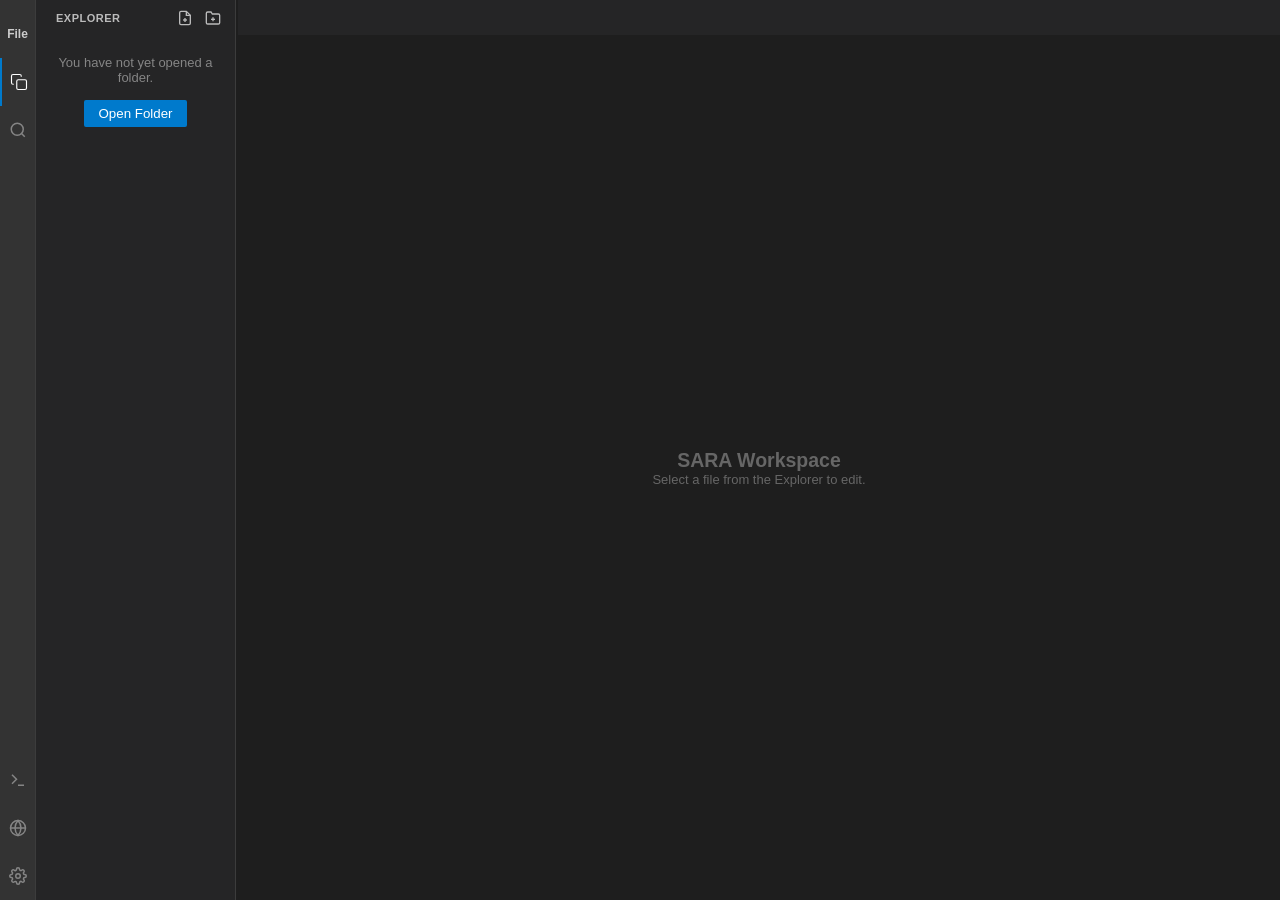
==== commit 1da775c5: "Fix terminal hide crash, add tab width setting, reduce resizer thickness, compact terminal tabs" ====
--- a/remote_runtime/workspace/index.html
+++ b/remote_runtime/workspace/index.html
@@ -172,6 +172,15 @@
                                         <input type="checkbox" id="setting-editor-lines">
                                     </div>
                                 </div>
+                                <div class="setting-block" data-keywords="line decorations width margin editor space">
+                                    <div class="setting-info">
+                                        <div class="setting-name">Editor: Line Decor Width</div>
+                                        <div class="setting-desc">Width of the space between line numbers and code. Set to 0 to minimize.</div>
+                                    </div>
+                                    <div class="setting-control">
+                                        <input type="number" id="setting-editor-decorations" value="10" min="0" max="50">
+                                    </div>
+                                </div>
                                 <div class="setting-block" data-keywords="tab size spaces indent">
                                     <div class="setting-info">
                                         <div class="setting-name">Editor: Tab Size</div>
@@ -252,6 +261,24 @@
                                         <select id="setting-theme">
                                             <option value="vs-dark">Dark (VS Code)</option>
                                         </select>
+                                    </div>
+                                </div>
+                                <div class="setting-block" data-keywords="workbench tab height bar">
+                                    <div class="setting-info">
+                                        <div class="setting-name">Workbench: Tab Height</div>
+                                        <div class="setting-desc">Height of the top bar and editor tabs.</div>
+                                    </div>
+                                    <div class="setting-control">
+                                        <input type="number" id="setting-tab-height" value="35" min="20" max="60">
+                                    </div>
+                                </div>
+                                <div class="setting-block" data-keywords="workbench tab width padding space">
+                                    <div class="setting-info">
+                                        <div class="setting-name">Workbench: Tab Padding</div>
+                                        <div class="setting-desc">Horizontal padding of the editor tabs.</div>
+                                    </div>
+                                    <div class="setting-control">
+                                        <input type="number" id="setting-tab-padding" value="10" min="0" max="30">
                                     </div>
                                 </div>
                                 
--- a/remote_runtime/workspace/css/base.css
+++ b/remote_runtime/workspace/css/base.css
@@ -17,6 +17,8 @@
     
     --activity-bar-width: 48px;
     --sidebar-width: 260px;
+    --tab-height: 35px;
+    --tab-padding: 15px;
 }
 
 * {
@@ -37,8 +39,8 @@
 
 /* Thin Scrollbars */
 ::-webkit-scrollbar {
-    width: 10px;
-    height: 10px;
+    width: 4px;
+    height: 4px;
 }
 ::-webkit-scrollbar-track {
     background: transparent;
@@ -77,6 +79,21 @@
 }
 
 /* Sidebar (Explorer) */
+#sidebar-resizer {
+    position: relative;
+    width: 4px;
+    cursor: ew-resize;
+    background-color: var(--border-color);
+}
+#sidebar-resizer::after {
+    content: '';
+    position: absolute;
+    left: -5px;
+    right: -5px;
+    top: 0;
+    bottom: 0;
+    z-index: 10;
+}
 #sidebar {
     width: var(--sidebar-width);
     height: 100%;
@@ -121,7 +138,7 @@
 @media (max-width: 768px) {
     #sidebar {
         position: absolute;
-        left: 36px;
+        left: var(--activity-bar-width);
         z-index: 100;
         box-shadow: 2px 0 5px rgba(0,0,0,0.5);
         display: none; /* Collapsed by default */
--- a/remote_runtime/workspace/css/explorer.css
+++ b/remote_runtime/workspace/css/explorer.css
@@ -14,7 +14,7 @@
 }
 
 .sidebar-header {
-    height: 35px;
+    height: var(--tab-height);
     display: flex;
     justify-content: space-between;
     align-items: center;
--- a/remote_runtime/workspace/css/resizer.css
+++ b/remote_runtime/workspace/css/resizer.css
@@ -1,3 +1,3 @@
-#sidebar-resizer { width: 4px; background: transparent; cursor: ew-resize; z-index: 100; transition: background 0.1s; }
+#sidebar-resizer { width: 2px; background: transparent; cursor: ew-resize; z-index: 100; transition: background 0.1s; }
 #sidebar-resizer:hover { background: var(--accent); }
 #sidebar-resizer:active { background: var(--accent); }
--- a/remote_runtime/workspace/css/editor.css
+++ b/remote_runtime/workspace/css/editor.css
@@ -16,7 +16,7 @@
 }
 
 #tabs-bar {
-    height: 35px;
+    height: var(--tab-height);
     background-color: var(--bg-sidebar);
     display: flex;
     overflow-x: auto;
@@ -33,12 +33,12 @@
 .tab {
     display: inline-flex;
     align-items: center;
-    height: 35px;
-    padding: 0 10px;
+    height: var(--tab-height);
+    padding: 0 var(--tab-padding);
     background-color: var(--bg-tab);
     border-right: 1px solid var(--border-color);
     cursor: pointer;
-    min-width: 100px;
+    min-width: 50px;
     max-width: 200px;
 }
 
--- a/remote_runtime/workspace/css/terminal.css
+++ b/remote_runtime/workspace/css/terminal.css
@@ -48,13 +48,13 @@
 }
 
 .panel-header {
-    height: 35px;
+    height: var(--tab-height);
     display: flex;
     align-items: center;
     justify-content: space-between;
     background-color: #252526;
     border-bottom: 1px solid #333;
-    padding: 0 10px;
+    padding: 0 10px 0 0;
     flex-shrink: 0;
 }
 
@@ -65,7 +65,7 @@
 }
 
 .panel-tab {
-    padding: 6px 12px;
+    padding: 6px 8px;
     font-size: 11px;
     color: #888;
     cursor: pointer;
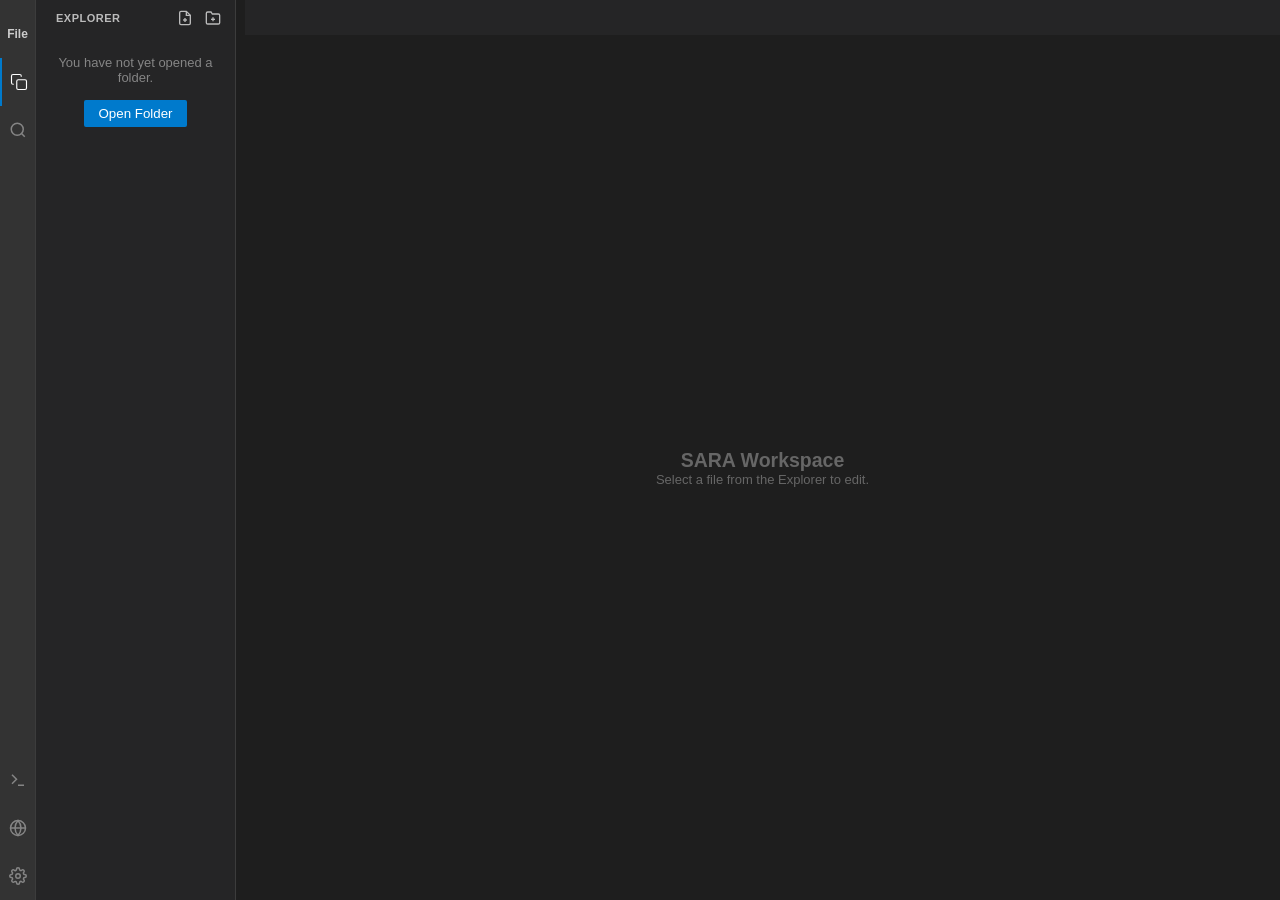
==== commit fe2ef742: "Implement workspace code search and fix FileBrowser proxy Keep-Alive issues" ====
--- a/remote_runtime/workspace/index.html
+++ b/remote_runtime/workspace/index.html
@@ -20,6 +20,7 @@
     <link rel="stylesheet" href="./css/terminal.css">
     <link rel="stylesheet" href="./css/components.css">
     <link rel="stylesheet" href="./css/settings.css">
+    <link rel="stylesheet" href="./css/search.css">
 </head>
 <body>
     <div id="workspace">
@@ -56,8 +57,8 @@
 
         <div id="sidebar">
             <div class="sidebar-header">
-                <span>EXPLORER</span>
-                <div class="sidebar-actions" style="display: flex; gap: 4px;">
+                <span id="sidebar-title">EXPLORER</span>
+                <div class="sidebar-actions" style="display: flex; gap: 4px;" id="explorer-actions">
                     <button id="btn-new-file" title="New File" style="background:none; border:none; color:#bbb; cursor:pointer; padding:2px;">
                         <svg viewBox="0 0 24 24" width="16" height="16" fill="none" stroke="currentColor" stroke-width="2"><path d="M14 2H6a2 2 0 0 0-2 2v16a2 2 0 0 0 2 2h12a2 2 0 0 0 2-2V8z"></path><polyline points="14 2 14 8 20 8"></polyline><line x1="12" y1="18" x2="12" y2="12"></line><line x1="9" y1="15" x2="15" y2="15"></line></svg>
                     </button>
@@ -66,12 +67,26 @@
                     </button>
                 </div>
             </div>
-            <div id="sidebar-empty">
-                <p>You have not yet opened a folder.</p>
-                <button id="btn-open-folder" class="primary-btn">Open Folder</button>
-            </div>
-            <div class="sidebar-content" id="explorer-tree" style="display: none;">
-                <!-- File tree populated by JS -->
+            
+            <!-- Explorer View -->
+            <div id="explorer-view">
+                <div id="sidebar-empty">
+                    <p>You have not yet opened a folder.</p>
+                    <button id="btn-open-folder" class="primary-btn">Open Folder</button>
+                </div>
+                <div class="sidebar-content" id="explorer-tree" style="display: none;">
+                    <!-- File tree populated by JS -->
+                </div>
+            </div>
+
+            <!-- Search View -->
+            <div id="search-view" style="display: none;">
+                <div class="search-input-container">
+                    <input type="text" id="search-input" placeholder="Search (Enter to search)">
+                </div>
+                <div class="sidebar-content" id="search-results">
+                    <!-- Search results populated by JS -->
+                </div>
             </div>
         </div>
 
--- a/remote_runtime/workspace/css/resizer.css
+++ b/remote_runtime/workspace/css/resizer.css
@@ -1,3 +1,22 @@
-#sidebar-resizer { width: 2px; background: transparent; cursor: ew-resize; z-index: 100; transition: background 0.1s; }
-#sidebar-resizer:hover { background: var(--accent); }
-#sidebar-resizer:active { background: var(--accent); }
+#sidebar-resizer {
+    width: 16px;
+    margin-left: -7px;
+    background: transparent;
+    cursor: ew-resize;
+    z-index: 100;
+    display: flex;
+    justify-content: center;
+}
+
+#sidebar-resizer::after {
+    content: '';
+    width: 2px;
+    height: 100%;
+    background: transparent;
+    transition: background 0.1s;
+}
+
+#sidebar-resizer:hover::after,
+#sidebar-resizer:active::after {
+    background: var(--accent);
+}
--- a/remote_runtime/workspace/css/search.css
+++ b/remote_runtime/workspace/css/search.css
@@ -0,0 +1,76 @@
+.search-input-container {
+    padding: 10px;
+    background: var(--bg-sidebar);
+}
+
+.search-input-container input {
+    width: 100%;
+    background: var(--bg-dark);
+    border: 1px solid var(--border-color);
+    color: var(--text-color);
+    padding: 6px 8px;
+    border-radius: 2px;
+    font-size: 13px;
+    outline: none;
+}
+
+.search-input-container input:focus {
+    border-color: var(--primary-color);
+}
+
+.search-file-group {
+    margin-bottom: 6px;
+}
+
+.search-file-header {
+    display: flex;
+    align-items: center;
+    padding: 4px 10px;
+    cursor: pointer;
+    font-weight: bold;
+    color: var(--text-color);
+    user-select: none;
+}
+
+.search-file-header:hover {
+    background: var(--bg-hover);
+}
+
+.search-file-header svg {
+    margin-right: 6px;
+    min-width: 16px;
+}
+
+.search-match-item {
+    padding: 2px 10px 2px 28px;
+    cursor: pointer;
+    display: flex;
+    font-family: Consolas, monospace;
+    font-size: 12px;
+    color: var(--text-muted);
+    white-space: nowrap;
+    overflow: hidden;
+    text-overflow: ellipsis;
+}
+
+.search-match-item:hover {
+    background: var(--bg-hover);
+    color: var(--text-color);
+}
+
+.search-match-line-num {
+    margin-right: 8px;
+    color: var(--text-muted);
+    opacity: 0.7;
+}
+
+.search-match-highlight {
+    background: rgba(255, 255, 0, 0.3);
+    color: var(--text-color);
+    border-radius: 2px;
+}
+
+#search-results {
+    overflow-y: auto;
+    height: calc(100% - 50px);
+}
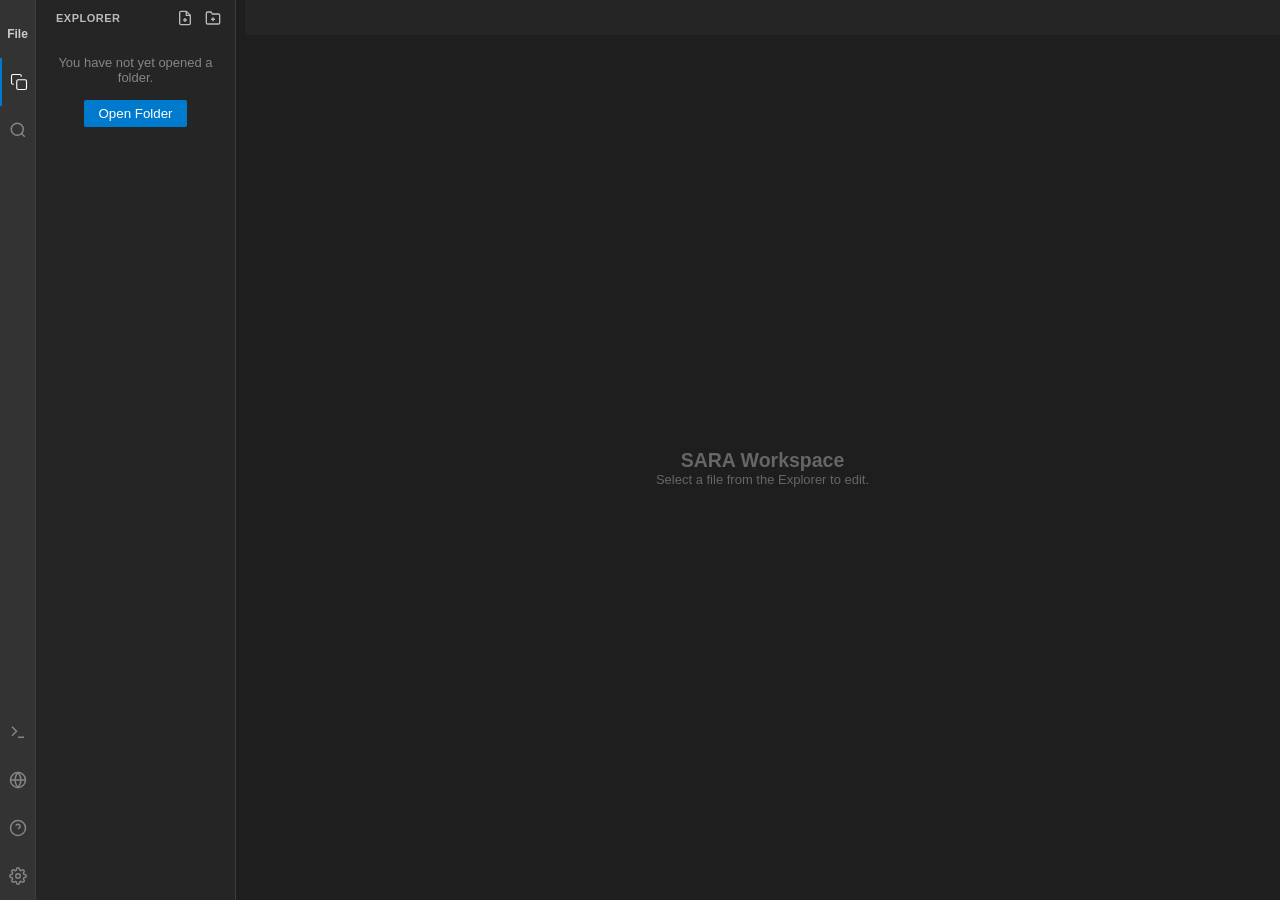
==== commit 6f5cb4b1: "Fix volume and brightness sliders on LAN dashboard" ====
--- a/remote_runtime/workspace/index.html
+++ b/remote_runtime/workspace/index.html
@@ -50,6 +50,9 @@
             <div class="activity-item" id="btn-ports" title="Ports">
                 <svg viewBox="0 0 24 24" fill="none" stroke="currentColor" stroke-width="2"><circle cx="12" cy="12" r="10"/><path d="M12 2a15.3 15.3 0 0 1 4 10 15.3 15.3 0 0 1-4 10 15.3 15.3 0 0 1-4-10 15.3 15.3 0 0 1 4-10z"/><path d="M2 12h20"/></svg>
             </div>
+            <div class="activity-item" id="btn-help" title="Help & Tips">
+                <svg viewBox="0 0 24 24" fill="none" stroke="currentColor" stroke-width="2"><circle cx="12" cy="12" r="10"/><path d="M9.09 9a3 3 0 0 1 5.83 1c0 2-3 3-3 3"/><line x1="12" y1="17" x2="12.01" y2="17"/></svg>
+            </div>
             <div class="activity-item" id="btn-settings" title="Settings">
                 <svg viewBox="0 0 24 24" fill="none" stroke="currentColor" stroke-width="2"><path d="M12 15a3 3 0 100-6 3 3 0 000 6z"/><path d="M19.4 15a1.65 1.65 0 00.33 1.82l.06.06a2 2 0 010 2.83 2 2 0 01-2.83 0l-.06-.06a1.65 1.65 0 00-1.82-.33 1.65 1.65 0 00-1 1.51V21a2 2 0 01-2 2 2 2 0 01-2-2v-.09A1.65 1.65 0 009 19.4a1.65 1.65 0 00-1.82.33l-.06.06a2 2 0 01-2.83 0 2 2 0 010-2.83l.06-.06a1.65 1.65 0 00.33-1.82 1.65 1.65 0 00-1.51-1H3a2 2 0 01-2-2 2 2 0 012-2h.09A1.65 1.65 0 004.6 9a1.65 1.65 0 00-.33-1.82l-.06-.06a2 2 0 010-2.83 2 2 0 012.83 0l.06.06a1.65 1.65 0 001.82.33H9a1.65 1.65 0 001-1.51V3a2 2 0 012-2 2 2 0 012 2v.09a1.65 1.65 0 001 1.51 1.65 1.65 0 001.82-.33l.06-.06a2 2 0 012.83 0 2 2 0 010 2.83l-.06.06a1.65 1.65 0 00-.33 1.82V9a1.65 1.65 0 001.51 1H21a2 2 0 012 2 2 2 0 01-2 2h-.09a1.65 1.65 0 00-1.51 1z"/></svg>
             </div>
@@ -445,6 +448,34 @@
         </div>
     </div>
 
+    <!-- Help Modal -->
+    <div id="help-modal" class="modal">
+        <div class="modal-content" style="max-width: 600px;">
+            <div class="modal-header">
+                <h3>Workspace Help & Tips</h3>
+                <span class="close-modal" id="close-help-modal">&times;</span>
+            </div>
+            <div class="modal-body" style="color: #ccc; line-height: 1.6; max-height: 70vh; overflow-y: auto;">
+                <h4 style="color: white; margin-bottom: 10px;">Accessing Local Servers over LAN (WiFi)</h4>
+                <p>If you start a web server in the terminal and want to access it from your phone or another device on the same WiFi network, you need to expose it to your network by binding it to <code>0.0.0.0</code> (or using a specific flag).</p>
+                <ul style="margin-top: 10px; margin-bottom: 20px; padding-left: 20px;">
+                    <li style="margin-bottom: 8px;"><strong>Vite / React / Vue:</strong> Run <code>npm run dev -- --host</code> or <code>vite --host</code></li>
+                    <li style="margin-bottom: 8px;"><strong>Next.js:</strong> Run <code>npm run dev -H 0.0.0.0</code></li>
+                    <li style="margin-bottom: 8px;"><strong>Python:</strong> Run <code>python -m http.server 8000 --bind 0.0.0.0</code></li>
+                    <li style="margin-bottom: 8px;"><strong>Flask:</strong> Run <code>flask run --host=0.0.0.0</code></li>
+                    <li style="margin-bottom: 8px;"><strong>Django:</strong> Run <code>python manage.py runserver 0.0.0.0:8000</code></li>
+                </ul>
+                <p>Once started, open the Ports tab at the bottom and click the <strong style="color: #4CAF50;">Local LAN</strong> button to open it instantly on any device.</p>
+                
+                <h4 style="color: white; margin-top: 20px; margin-bottom: 10px;">Cloudflare Tunnels</h4>
+                <p>Clicking <strong style="color: #2196F3;">Cloudflare</strong> creates a secure, public HTTPS URL. Anyone on the internet can access this URL, bypassing network restrictions completely.</p>
+            </div>
+            <div class="modal-footer">
+                <button id="btn-close-help" class="primary-btn">Got it</button>
+            </div>
+        </div>
+    </div>
+
     <!-- Context Menu -->
     <div id="context-menu" class="dropdown-menu">
         <div class="dropdown-item" id="ctx-new-file">New File</div>
@@ -479,5 +510,16 @@
 
     
     <script type="module" src="./js/main.js"></script>
+    <script>
+        document.getElementById('btn-help').addEventListener('click', () => {
+            document.getElementById('help-modal').style.display = 'flex';
+        });
+        document.getElementById('close-help-modal').addEventListener('click', () => {
+            document.getElementById('help-modal').style.display = 'none';
+        });
+        document.getElementById('btn-close-help').addEventListener('click', () => {
+            document.getElementById('help-modal').style.display = 'none';
+        });
+    </script>
 </body>
 </html>
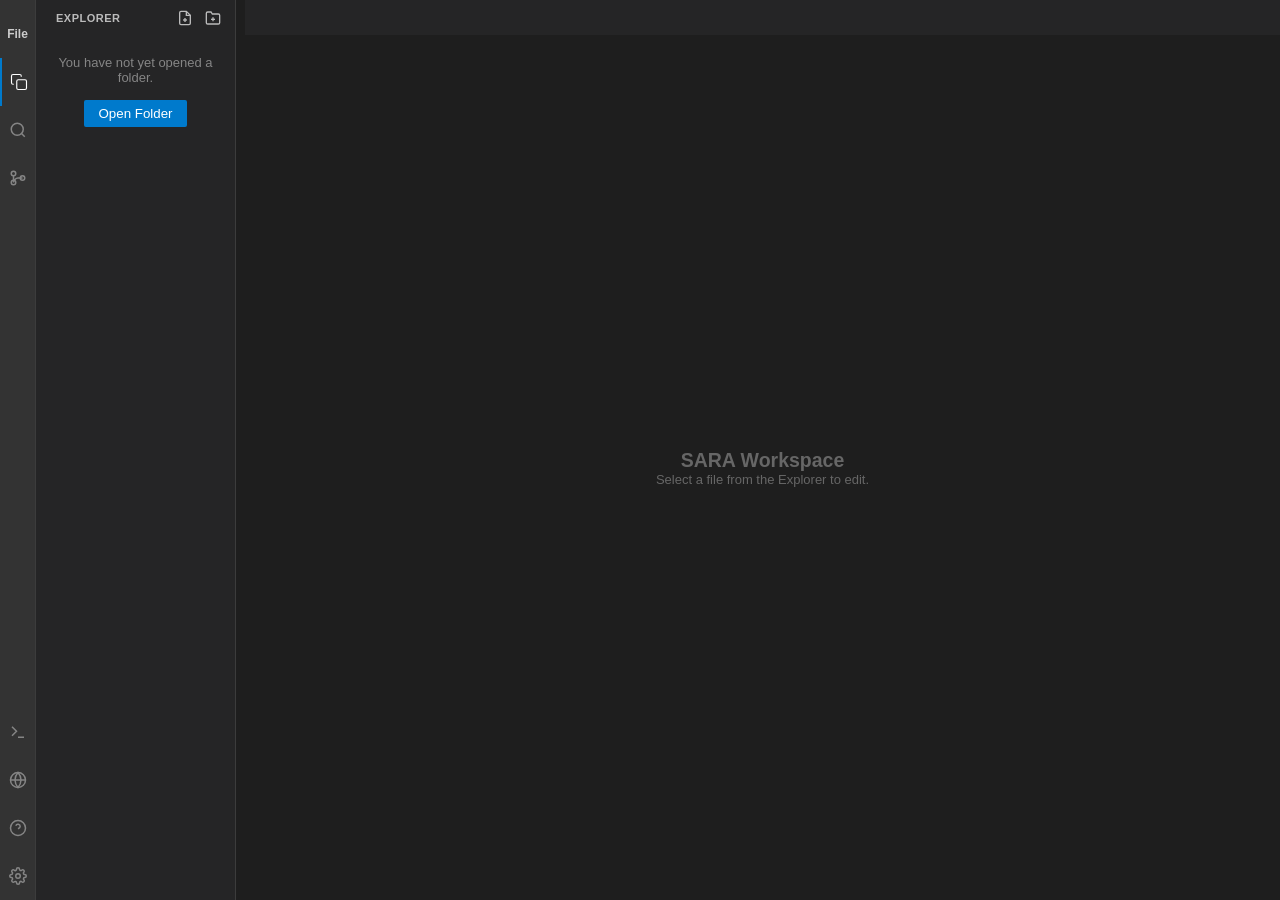
==== commit e2ff7511: "git and file split" ====
--- a/remote_runtime/workspace/index.html
+++ b/remote_runtime/workspace/index.html
@@ -21,6 +21,7 @@
     <link rel="stylesheet" href="./css/components.css">
     <link rel="stylesheet" href="./css/settings.css">
     <link rel="stylesheet" href="./css/search.css">
+    <link rel="stylesheet" href="./css/git.css">
 </head>
 <body>
     <div id="workspace">
@@ -42,6 +43,9 @@
             <div class="activity-item" id="btn-search" title="Search (Coming Soon)">
                 <svg viewBox="0 0 24 24" fill="none" stroke="currentColor" stroke-width="2"><circle cx="11" cy="11" r="8"/><path d="M21 21l-4.3-4.3"/></svg>
             </div>
+            <div class="activity-item" id="btn-git" title="Source Control (Ctrl+Shift+G)">
+                <svg viewBox="0 0 24 24" fill="none" stroke="currentColor" stroke-width="2"><circle cx="6" cy="6" r="3"/><circle cx="6" cy="18" r="3"/><circle cx="18" cy="12" r="3"/><path d="M6 9v6"/><path d="M6 18c0-3 3-6 6-6h6"/></svg>
+            </div>
 
             <div class="spacer"></div>
             <div class="activity-item" id="btn-terminal" title="Terminal (Ctrl+,)">
@@ -69,6 +73,11 @@
                         <svg viewBox="0 0 24 24" width="16" height="16" fill="none" stroke="currentColor" stroke-width="2"><path d="M22 19a2 2 0 0 1-2 2H4a2 2 0 0 1-2-2V5a2 2 0 0 1 2-2h5l2 3h9a2 2 0 0 1 2 2z"></path><line x1="12" y1="11" x2="12" y2="17"></line><line x1="9" y1="14" x2="15" y2="14"></line></svg>
                     </button>
                 </div>
+                <div class="sidebar-actions" style="display: none; gap: 4px;" id="git-actions">
+                    <button id="btn-git-refresh" title="Refresh" style="background:none; border:none; color:#bbb; cursor:pointer; padding:2px;">
+                        <svg viewBox="0 0 24 24" width="16" height="16" fill="none" stroke="currentColor" stroke-width="2"><path d="M3 12a9 9 0 1 0 9-9 9.75 9.75 0 0 0-6.74 2.74L3 8"/><path d="M3 3v5h5"/></svg>
+                    </button>
+                </div>
             </div>
             
             <!-- Explorer View -->
@@ -89,6 +98,13 @@
                 </div>
                 <div class="sidebar-content" id="search-results">
                     <!-- Search results populated by JS -->
+                </div>
+            </div>
+
+            <!-- Git View -->
+            <div id="git-view" style="display: none; flex-direction: column; height: 100%;">
+                <div class="sidebar-content" id="git-content" style="flex: 1; overflow-y: auto;">
+                    <!-- Git UI injected by JS -->
                 </div>
             </div>
         </div>
@@ -458,17 +474,58 @@
             <div class="modal-body" style="color: #ccc; line-height: 1.6; max-height: 70vh; overflow-y: auto;">
                 <h4 style="color: white; margin-bottom: 10px;">Accessing Local Servers over LAN (WiFi)</h4>
                 <p>If you start a web server in the terminal and want to access it from your phone or another device on the same WiFi network, you need to expose it to your network by binding it to <code>0.0.0.0</code> (or using a specific flag).</p>
-                <ul style="margin-top: 10px; margin-bottom: 20px; padding-left: 20px;">
-                    <li style="margin-bottom: 8px;"><strong>Vite / React / Vue:</strong> Run <code>npm run dev -- --host</code> or <code>vite --host</code></li>
-                    <li style="margin-bottom: 8px;"><strong>Next.js:</strong> Run <code>npm run dev -H 0.0.0.0</code></li>
-                    <li style="margin-bottom: 8px;"><strong>Python:</strong> Run <code>python -m http.server 8000 --bind 0.0.0.0</code></li>
-                    <li style="margin-bottom: 8px;"><strong>Flask:</strong> Run <code>flask run --host=0.0.0.0</code></li>
-                    <li style="margin-bottom: 8px;"><strong>Django:</strong> Run <code>python manage.py runserver 0.0.0.0:8000</code></li>
+                <ul style="margin-top: 10px; margin-bottom: 20px; padding-left: 20px; list-style-type: none; padding: 0;">
+                    <li style="margin-bottom: 12px; background: rgba(255,255,255,0.05); padding: 8px; border-radius: 4px;">
+                        <strong style="display: block; margin-bottom: 4px;">Vite / React / Vue:</strong> 
+                        <code style="background: #252526; padding: 2px 6px; border-radius: 2px; font-family: monospace;">npm run dev -- --host</code>
+                        <button onclick="navigator.clipboard.writeText('npm run dev -- --host'); this.textContent='Copied!'; setTimeout(()=>this.textContent='Copy', 1500);" style="background: #007acc; border: none; color: white; padding: 2px 8px; border-radius: 2px; font-size: 11px; cursor: pointer; margin-left: 8px;">📋</button>
+                    </li>
+                    <li style="margin-bottom: 12px; background: rgba(255,255,255,0.05); padding: 8px; border-radius: 4px;">
+                        <strong style="display: block; margin-bottom: 4px;">Next.js:</strong> 
+                        <code style="background: #252526; padding: 2px 6px; border-radius: 2px; font-family: monospace;">npm run dev -H 0.0.0.0</code>
+                        <button onclick="navigator.clipboard.writeText('npm run dev -H 0.0.0.0'); this.textContent='Copied!'; setTimeout(()=>this.textContent='Copy', 1500);" style="background: #007acc; border: none; color: white; padding: 2px 8px; border-radius: 2px; font-size: 11px; cursor: pointer; margin-left: 8px;">📋</button>
+                    </li>
+                    <li style="margin-bottom: 12px; background: rgba(255,255,255,0.05); padding: 8px; border-radius: 4px;">
+                        <strong style="display: block; margin-bottom: 4px;">Python HTTP Server:</strong> 
+                        <code style="background: #252526; padding: 2px 6px; border-radius: 2px; font-family: monospace;">python -m http.server 8000 --bind 0.0.0.0</code>
+                        <button onclick="navigator.clipboard.writeText('python -m http.server 8000 --bind 0.0.0.0'); this.textContent='Copied!'; setTimeout(()=>this.textContent='Copy', 1500);" style="background: #007acc; border: none; color: white; padding: 2px 8px; border-radius: 2px; font-size: 11px; cursor: pointer; margin-left: 8px;">📋</button>
+                    </li>
+                    <li style="margin-bottom: 12px; background: rgba(255,255,255,0.05); padding: 8px; border-radius: 4px;">
+                        <strong style="display: block; margin-bottom: 4px;">Flask:</strong> 
+                        <code style="background: #252526; padding: 2px 6px; border-radius: 2px; font-family: monospace;">flask run --host=0.0.0.0</code>
+                        <button onclick="navigator.clipboard.writeText('flask run --host=0.0.0.0'); this.textContent='Copied!'; setTimeout(()=>this.textContent='Copy', 1500);" style="background: #007acc; border: none; color: white; padding: 2px 8px; border-radius: 2px; font-size: 11px; cursor: pointer; margin-left: 8px;">📋</button>
+                    </li>
+                    <li style="margin-bottom: 12px; background: rgba(255,255,255,0.05); padding: 8px; border-radius: 4px;">
+                        <strong style="display: block; margin-bottom: 4px;">Django:</strong> 
+                        <code style="background: #252526; padding: 2px 6px; border-radius: 2px; font-family: monospace;">python manage.py runserver 0.0.0.0:8000</code>
+                        <button onclick="navigator.clipboard.writeText('python manage.py runserver 0.0.0.0:8000'); this.textContent='Copied!'; setTimeout(()=>this.textContent='Copy', 1500);" style="background: #007acc; border: none; color: white; padding: 2px 8px; border-radius: 2px; font-size: 11px; cursor: pointer; margin-left: 8px;">📋</button>
+                    </li>
                 </ul>
                 <p>Once started, open the Ports tab at the bottom and click the <strong style="color: #4CAF50;">Local LAN</strong> button to open it instantly on any device.</p>
                 
                 <h4 style="color: white; margin-top: 20px; margin-bottom: 10px;">Cloudflare Tunnels</h4>
                 <p>Clicking <strong style="color: #2196F3;">Cloudflare</strong> creates a secure, public HTTPS URL. Anyone on the internet can access this URL, bypassing network restrictions completely.</p>
+                
+                <h4 style="color: white; margin-top: 20px; margin-bottom: 10px;">Keyboard Shortcuts</h4>
+                <div style="display: grid; grid-template-columns: auto 1fr; gap: 8px 15px; margin-bottom: 20px; font-size: 13px;">
+                    <div style="text-align: right; color: #8f8f8f;">Save File</div>
+                    <div><kbd style="background: #333; padding: 2px 6px; border-radius: 3px; font-size: 11px; border: 1px solid #444; border-bottom-width: 2px;">Ctrl + S</kbd></div>
+                    
+                    <div style="text-align: right; color: #8f8f8f;">Terminal Panel</div>
+                    <div><kbd style="background: #333; padding: 2px 6px; border-radius: 3px; font-size: 11px; border: 1px solid #444; border-bottom-width: 2px;">Ctrl + ,</kbd></div>
+                    
+                    <div style="text-align: right; color: #8f8f8f;">Source Control</div>
+                    <div><kbd style="background: #333; padding: 2px 6px; border-radius: 3px; font-size: 11px; border: 1px solid #444; border-bottom-width: 2px;">Ctrl + Shift + G</kbd></div>
+                    
+                    <div style="text-align: right; color: #8f8f8f;">Explorer</div>
+                    <div><kbd style="background: #333; padding: 2px 6px; border-radius: 3px; font-size: 11px; border: 1px solid #444; border-bottom-width: 2px;">Ctrl + Shift + E</kbd></div>
+                    
+                    <div style="text-align: right; color: #8f8f8f;">Search</div>
+                    <div><kbd style="background: #333; padding: 2px 6px; border-radius: 3px; font-size: 11px; border: 1px solid #444; border-bottom-width: 2px;">Ctrl + Shift + F</kbd></div>
+                    
+                    <div style="text-align: right; color: #8f8f8f;">Close Tab</div>
+                    <div><kbd style="background: #333; padding: 2px 6px; border-radius: 3px; font-size: 11px; border: 1px solid #444; border-bottom-width: 2px;">Ctrl + W</kbd> / Middle Click</div>
+                </div>
             </div>
             <div class="modal-footer">
                 <button id="btn-close-help" class="primary-btn">Got it</button>
--- a/remote_runtime/workspace/css/explorer.css
+++ b/remote_runtime/workspace/css/explorer.css
@@ -48,6 +48,20 @@
     flex-grow: 1;
     overflow-y: auto;
     padding-bottom: 20px;
+}
+
+.sidebar-content::-webkit-scrollbar {
+    width: 6px;
+}
+.sidebar-content::-webkit-scrollbar-track {
+    background: transparent;
+}
+.sidebar-content::-webkit-scrollbar-thumb {
+    background: #424242;
+    border-radius: 3px;
+}
+.sidebar-content::-webkit-scrollbar-thumb:hover {
+    background: #4f4f4f;
 }
 
 /* Tree View */
--- a/remote_runtime/workspace/css/git.css
+++ b/remote_runtime/workspace/css/git.css
@@ -0,0 +1,321 @@
+#git-view {
+    font-family: -apple-system, BlinkMacSystemFont, "Segoe UI", Roboto, Helvetica, Arial, sans-serif;
+    font-size: 12px;
+    padding: 0 10px 10px 10px;
+}
+
+.git-panel-header {
+    display: flex;
+    justify-content: space-between;
+    align-items: center;
+    padding: 10px 0 8px 0;
+    margin-bottom: 12px;
+    border-bottom: 1px solid rgba(255, 255, 255, 0.08);
+}
+
+.git-branch-info {
+    display: flex;
+    align-items: center;
+    gap: 6px;
+    color: #e0e0e0;
+    font-weight: 600;
+    font-size: 13px;
+}
+
+.git-icon-btn {
+    background: none;
+    border: none;
+    color: #8f8f8f;
+    cursor: pointer;
+    padding: 4px;
+    border-radius: 4px;
+    display: flex;
+    align-items: center;
+    justify-content: center;
+}
+.git-icon-btn:hover {
+    color: #ffffff;
+    background: rgba(255, 255, 255, 0.1);
+}
+
+.git-commit-box {
+    background: #252526;
+    border: 1px solid #3c3c3c;
+    border-radius: 4px;
+    margin-bottom: 15px;
+    display: flex;
+    flex-direction: column;
+    overflow: hidden;
+}
+.git-commit-box:focus-within {
+    border-color: #007acc;
+}
+
+.git-input {
+    width: 100%;
+    background: transparent;
+    color: #cccccc;
+    border: none;
+    padding: 8px;
+    outline: none;
+    font-family: inherit;
+    resize: none;
+    min-height: 55px;
+    box-sizing: border-box;
+    font-size: 12px;
+}
+.git-input::placeholder {
+    color: #666;
+}
+
+.git-action-row {
+    display: flex;
+    gap: 6px;
+    padding: 6px;
+    background: #2d2d2d;
+    border-top: 1px solid #3c3c3c;
+    align-items: center;
+}
+
+.git-btn.primary {
+    background-color: #007acc;
+    color: white;
+    border: 1px solid transparent;
+    padding: 4px 12px;
+    border-radius: 2px;
+    cursor: pointer;
+    flex-grow: 1;
+    font-size: 12px;
+    font-weight: 500;
+    text-align: center;
+}
+.git-btn.primary:hover:not(:disabled) {
+    background-color: #0062a3;
+}
+.git-btn.primary:disabled {
+    background-color: #3c3c3c;
+    color: #666;
+    cursor: not-allowed;
+}
+
+.git-sync-btn {
+    background: transparent;
+    border: 1px solid #444;
+    color: #ccc;
+    padding: 4px 8px;
+    border-radius: 2px;
+    cursor: pointer;
+    display: flex;
+    align-items: center;
+    justify-content: center;
+    font-size: 12px;
+}
+.git-sync-btn:hover {
+    background: #3c3c3c;
+    color: white;
+    border-color: #555;
+}
+
+.git-summary-card {
+    background: rgba(255, 255, 255, 0.03);
+    border: 1px solid rgba(255, 255, 255, 0.05);
+    border-radius: 4px;
+    padding: 10px;
+    margin-bottom: 15px;
+}
+
+.git-info-row {
+    display: flex;
+    justify-content: space-between;
+    align-items: center;
+    margin-bottom: 6px;
+}
+.git-info-row:last-child {
+    margin-bottom: 0;
+}
+
+.git-info-label {
+    color: #8f8f8f;
+    font-size: 11px;
+}
+
+.git-info-value {
+    color: #cccccc;
+    font-weight: 500;
+    text-align: right;
+}
+
+.git-badges {
+    display: flex;
+    gap: 4px;
+}
+
+.git-badge {
+    padding: 2px 6px;
+    border-radius: 3px;
+    font-size: 11px;
+    font-weight: 500;
+    background: rgba(255, 255, 255, 0.08);
+}
+.git-badge.modified { color: #e2c08d; }
+.git-badge.added { color: #81b88b; }
+.git-badge.deleted { color: #c74e39; }
+
+.git-section-title {
+    font-size: 10px;
+    font-weight: 600;
+    color: #8f8f8f;
+    letter-spacing: 0.5px;
+    text-transform: uppercase;
+    margin-bottom: 8px;
+}
+
+.git-commit-list {
+    display: flex;
+    flex-direction: column;
+    gap: 4px;
+}
+
+.git-commit-item {
+    padding: 6px 8px;
+    border-radius: 4px;
+    border-left: 2px solid transparent;
+}
+.git-commit-item:hover {
+    background: rgba(255, 255, 255, 0.04);
+    border-left-color: #007acc;
+}
+
+.git-commit-msg {
+    color: #cccccc;
+    font-size: 12px;
+    white-space: nowrap;
+    overflow: hidden;
+    text-overflow: ellipsis;
+    margin-bottom: 3px;
+}
+
+.git-commit-meta {
+    color: #858585;
+    font-size: 10px;
+    display: flex;
+    justify-content: space-between;
+}
+
+.git-commit-hash {
+    color: #007acc;
+    cursor: pointer;
+}
+.git-commit-hash:hover {
+    text-decoration: underline;
+}
+
+.git-changes-section {
+    margin-bottom: 10px;
+}
+.git-changes-header {
+    display: flex;
+    align-items: center;
+    gap: 6px;
+    color: #cccccc;
+    font-size: 11px;
+    font-weight: 600;
+    padding: 4px 0;
+    cursor: pointer;
+    user-select: none;
+    text-transform: uppercase;
+}
+.git-changes-header:hover {
+    color: #ffffff;
+}
+.git-changes-header .chevron {
+    transition: transform 0.15s;
+}
+
+.git-files-list {
+    display: flex;
+    flex-direction: column;
+    margin-top: 4px;
+}
+.git-files-list.collapsed {
+    display: none;
+}
+
+.git-file-item {
+    display: flex;
+    align-items: center;
+    gap: 6px;
+    padding: 4px 6px;
+    cursor: pointer;
+    border-radius: 3px;
+    font-size: 12px;
+}
+.git-file-item:hover {
+    background: rgba(255, 255, 255, 0.06);
+}
+
+.git-file-icon {
+    display: flex;
+    align-items: center;
+    justify-content: center;
+    width: 16px;
+    height: 16px;
+}
+.git-file-icon svg {
+    width: 14px;
+    height: 14px;
+}
+
+.git-file-name {
+    color: #cccccc;
+    white-space: nowrap;
+}
+
+.git-file-path {
+    color: #858585;
+    font-size: 11px;
+    white-space: nowrap;
+    overflow: hidden;
+    text-overflow: ellipsis;
+    flex-grow: 1;
+}
+
+.git-file-status {
+    font-size: 12px;
+    font-weight: 600;
+    width: 14px;
+    text-align: center;
+    margin-left: auto;
+}
+
+.git-file-status.status-modified { color: #e2c08d; }
+.git-file-status.status-added { color: #81b88b; }
+.git-file-status.status-deleted { color: #c74e39; }
+
+.git-file-actions {
+    display: none;
+    margin-left: auto;
+    gap: 4px;
+    align-items: center;
+}
+.git-file-item:hover .git-file-status {
+    display: none;
+}
+.git-file-item:hover .git-file-actions, .git-changes-header:hover .git-file-actions {
+    display: flex;
+}
+.git-file-action {
+    background: none;
+    border: none;
+    color: #8f8f8f;
+    cursor: pointer;
+    padding: 2px;
+    border-radius: 3px;
+    display: flex;
+    align-items: center;
+    justify-content: center;
+}
+.git-file-action:hover {
+    color: #ffffff;
+    background: rgba(255, 255, 255, 0.1);
+}
